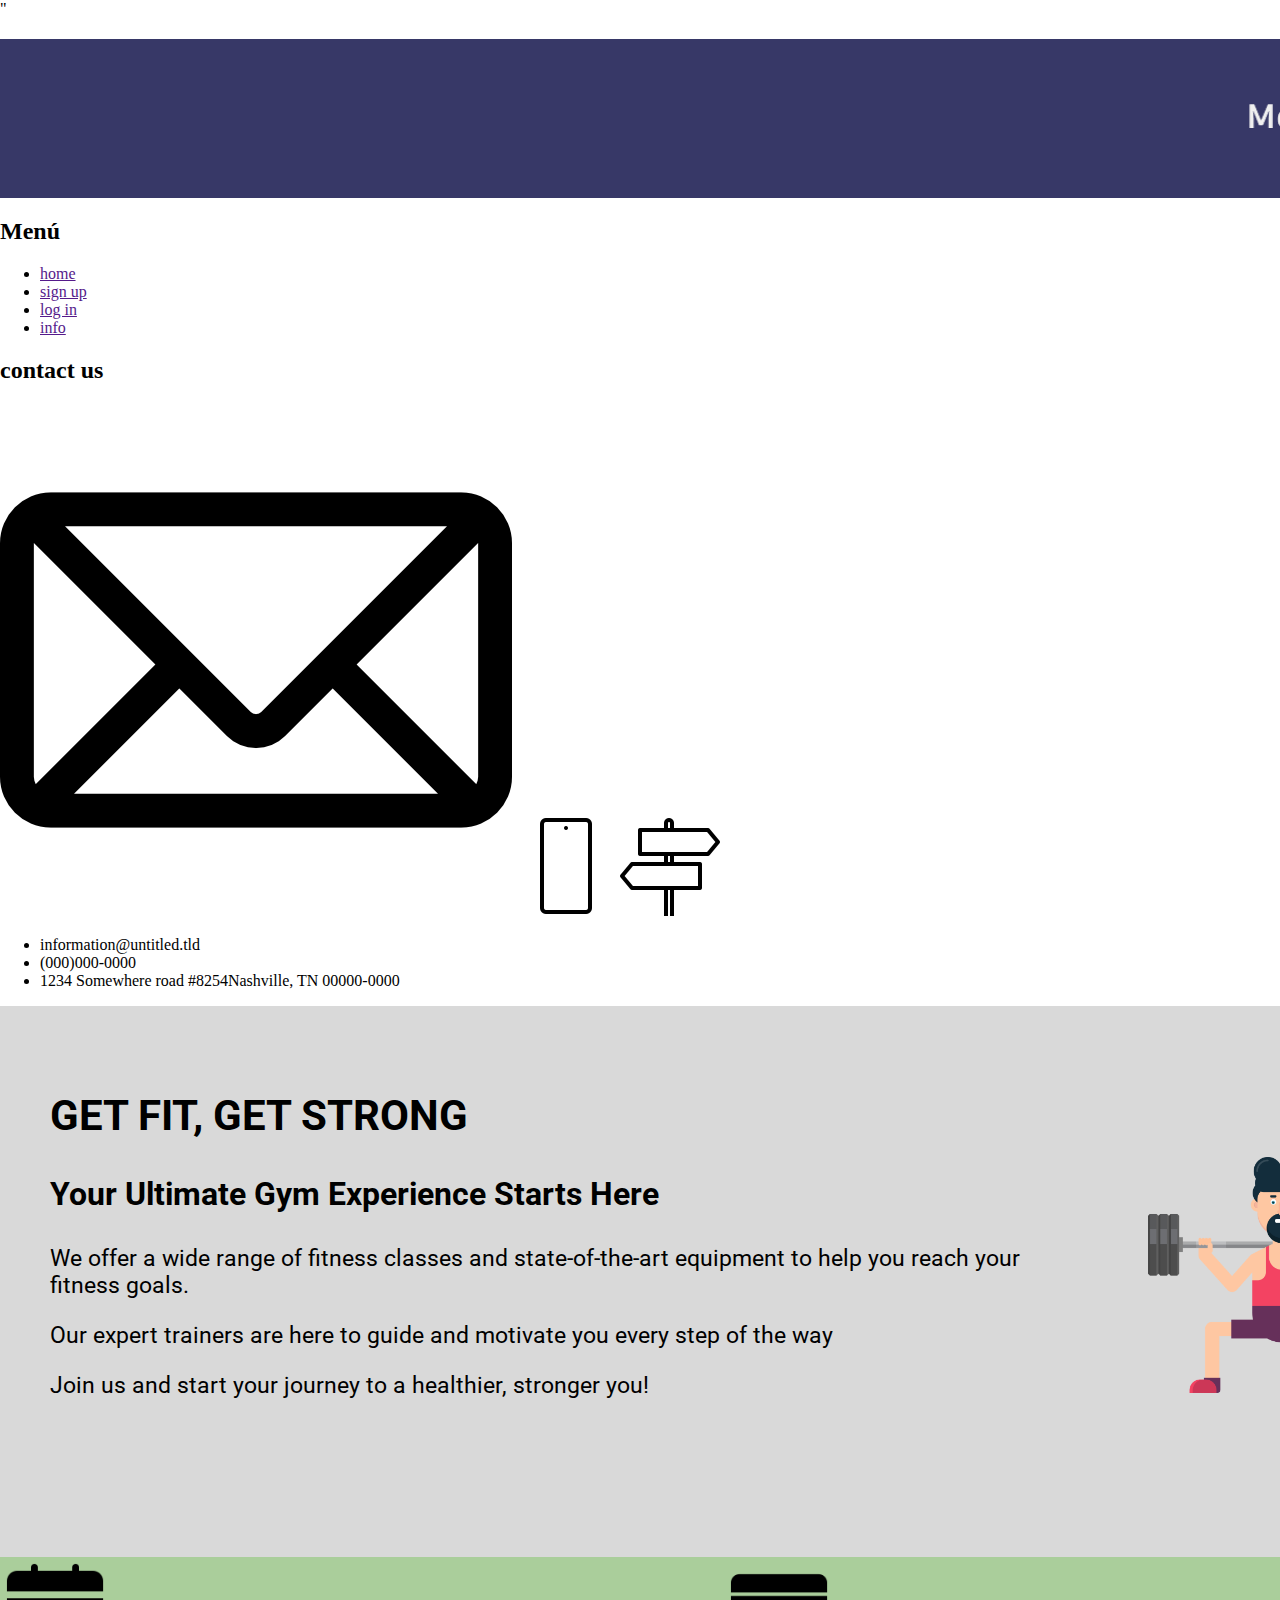
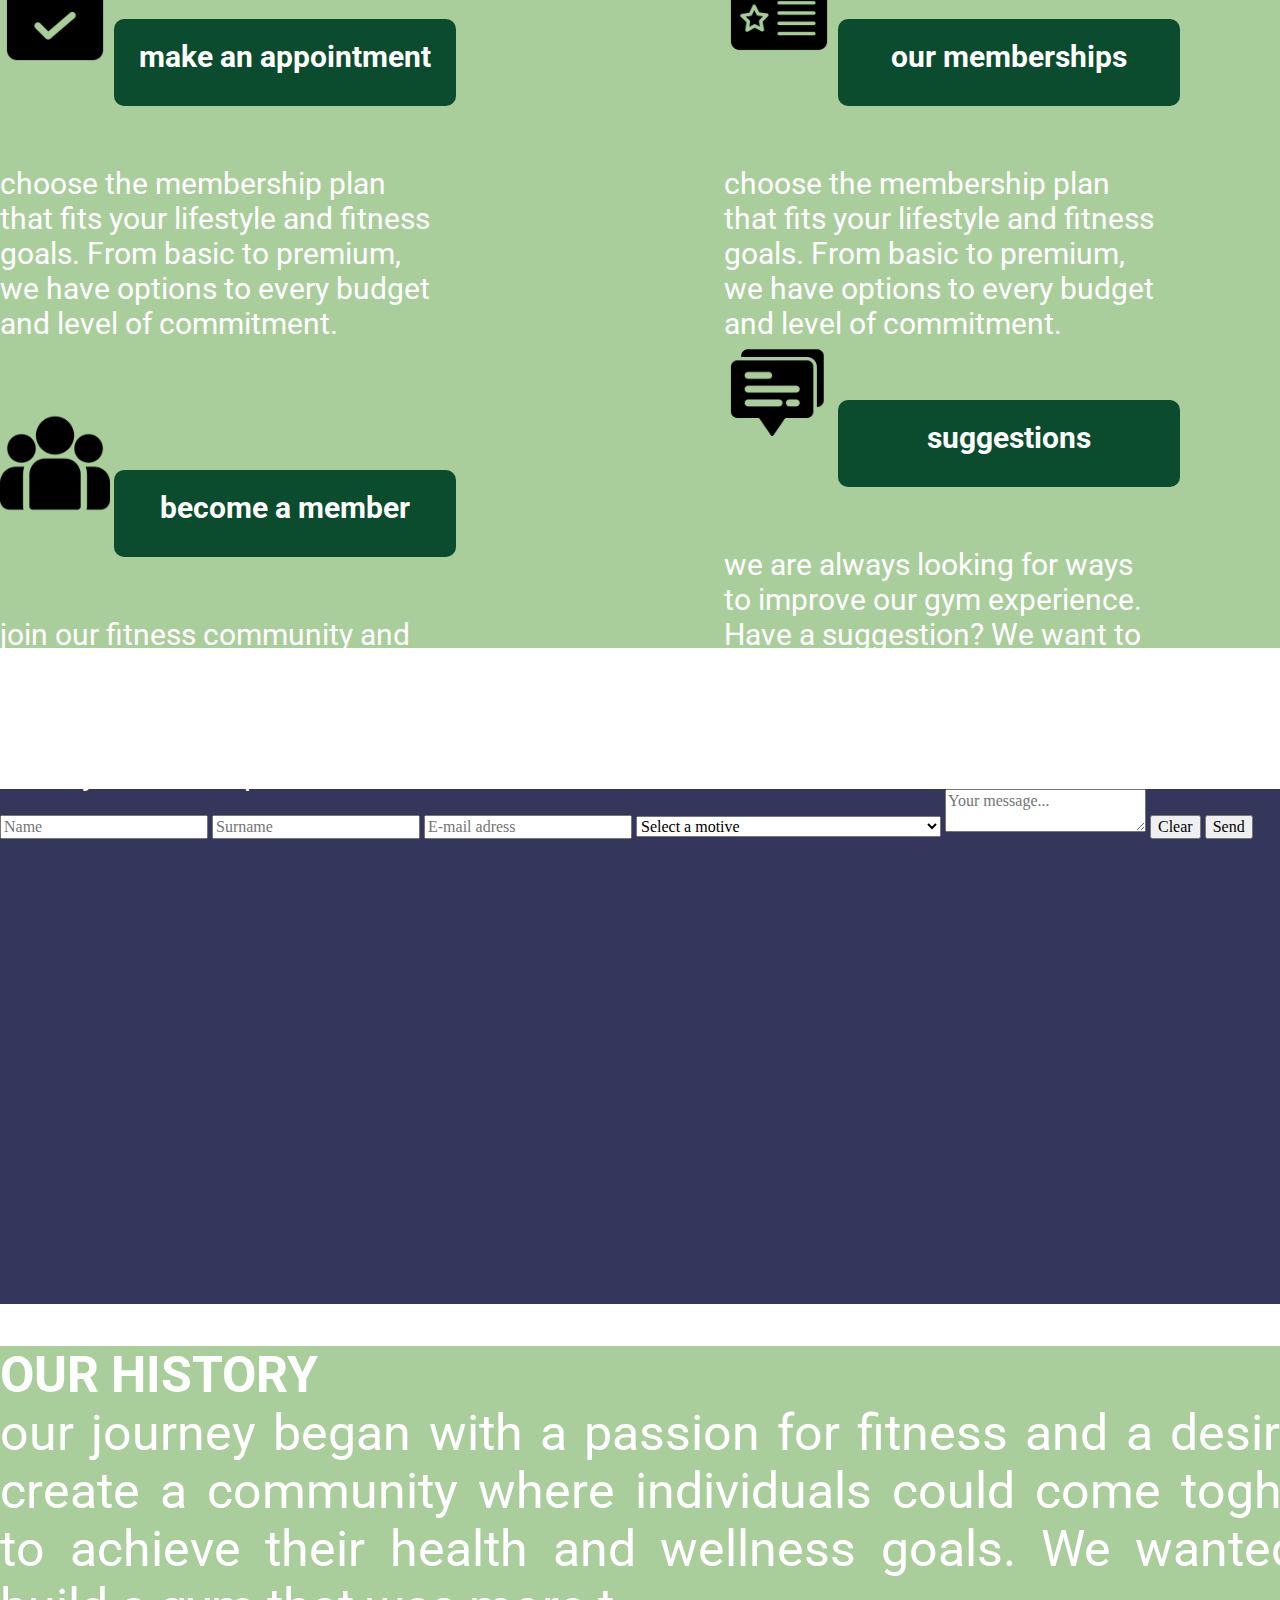
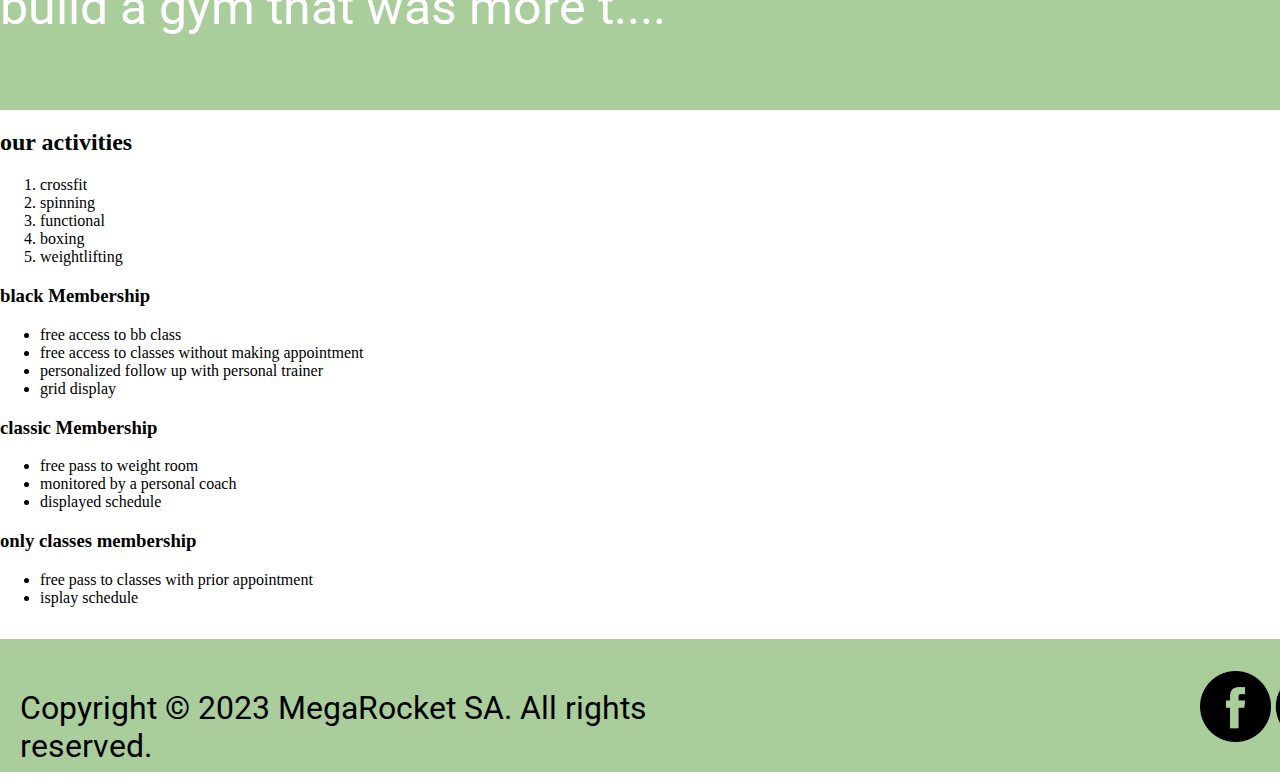
==== Week-03/index.html @ 34088097 "Basp-W03-2023: added styles for footer" ====
<!DOCTYPE html>
<html lang="en">
    <head>
        <meta charset="UTF-8">
        <meta http-equiv="X-UA-Compatible" content="IE=edge">
        <meta name="viewport" content="width=device-width, initial-scale=1.0">
        <link rel="preconnect" href="https://fonts.googleapis.com">
        <link rel="preconnect" href="https://fonts.gstatic.com" crossorigin>
        <link href="https://fonts.googleapis.com/css2?family=Roboto&display=swap" rel="stylesheet">
        <link rel="preconnect" href="https://fonts.googleapis.com">
        <link rel="preconnect" href="https://fonts.gstatic.com" crossorigin>
        <link href="https://fonts.googleapis.com/css2?family=Roboto:wght@700&display=swap" rel="stylesheet">
        <title>MegaRocket Gym</title>
        <link rel="stylesheet" type="text/css" href="./css/reset.css" />"
        <link rel="stylesheet" type="text/css" href="./css/styles.css" />
    </head>
    <body>
        <header>
            <h1><img src="../assets/images/logoMR.png" alt="MegaRocket"></h1>
        </header>
        <nav>
            <section id="menu">
                <h2>Menú</h2>
                <ul>
                    <li><a href="">home</a></li>
                    <li><a href="">sign up</a></li>
                    <li><a href="">log in</a></li>
                    <li><a href="">info</a></li>
                </ul>
                <h2>contact us</h2>
                <img src="../assets/images/email.png" alt="email">
                <img src="../assets/images/phone.png" alt="phone">
                <img src="../assets/images/address.png" alt="address">
                <ul>
                    <li>information@untitled.tld</li>
                    <li>(000)000-0000</li>
                    <li>1234 Somewhere road #8254Nashville, TN 00000-0000</li>
                </ul>
            </section>   
        </nav>
        <main>
            <section id="home" class="home-section">
                <div>
                <h2>get fit, get strong</h2>
                <h3>your ultimate gym experience starts here</h3>
                <p> 
                    We offer a wide range of fitness classes and state-of-the-art equipment to help you reach your 
                    fitness goals.
                </p>
                <p>
                    Our expert trainers are here to guide and motivate you every step of the way
                </p>
                <p>
                    Join us and start your journey to a healthier, stronger you!
                </p>
                </div>
                <img src="../assets/images/pesas.png" alt="manTrayning">
            </section>
            <section id="info" class="info-section">
                <div>
                    <img src="../assets/images/appointment.png" alt="Make an appointment">
                    <h3>make an appointment</h3>
                    <p>
                        choose the membership plan that fits your lifestyle and fitness goals. From basic to premium,
                        we have options to every budget and level of commitment.
                    </p>
                </div>
                <div>
                    <img src="../assets/images/membership.png" alt="Our memberships">
                    <h3>our memberships</h3>
                    <p>
                        choose the membership plan that fits your lifestyle and fitness goals. From basic to premium,
                        we have options to every budget and level of commitment.
                    </p>
                </div>
                <div>
                    <img src="../assets/images/become-a-mebmer.png" alt="Become a Member">
                    <h3>become a member</h3>
                    <p>
                        join our fitness community and take advantage of all the perks of being a member. We offer a
                        range of benefits to help you reach your fitness potential.
                    </p>
                </div>
                <div>
                    <img src="../assets/images/suggestions.png" alt="Suggestions">
                    <h3>suggestions</h3>
                    <p>
                        we are always looking for ways to improve our gym experience. Have a suggestion? We want to
                        hear from you! Share your feedback with us and help us make our gym the best it can be for
                        our members
                    </p>
                </div> 
            </section>
            <section id="form" class="form-section">
                <form action="nose.php" method="post">
                    <input type="text" placeholder="Name">
                    <input type="text" placeholder="Surname">
                    <input type="text" placeholder="E-mail adress">
                    <select name="selectAMotive">
                        <option value="" disabled selected>Select a motive</option>
                        <option value="memberAndCosts">I want to know about membership and costs</option>
                        <option value="suggestion/enguiry">I want to know sumbit a suggestion/enguiry</option>
                        <option value="complain">I want to sumbit a complain</option>
                        <!-- acá me ayude con Chatgtp, lo voy a charlar el lunes con los tutores -->
                    </select>
                    <textarea name="message" placeholder="Your message..."></textarea>
                    <button>Clear</button>
                    <button>Send</button>
                </form>
            </section>
            <section id="ourHistory" class="history-section">
                <h2>our history</h2>
                <p>
                    our journey began with a passion for fitness and a desire to create a community where
                    individuals could come togheter to achieve their health and wellness goals. We wanted to
                    build a gym that was more t....
                </p>
            </section>
            <section id="activitiesAndMembership">
                <h2>our activities</h2>
                <ol>
                    <li>crossfit</li>
                    <li>spinning</li>
                    <li>functional</li>
                    <li>boxing</li>
                    <li>weightlifting</li>
                </ol>
                <h3>black Membership</h3>
                <ul>
                    <li>free access to bb class</li>
                    <li>free access to classes without making appointment</li>
                    <li>personalized follow up with personal trainer</li>
                    <li>grid display</li>
                </ul>
                <h3>classic Membership</h3>
                <ul>
                    <li>free pass to weight room</li>
                    <li>monitored by a personal coach</li>
                    <li>displayed schedule</li>
                </ul>
                <h3>only classes membership</h3>
                <ul>
                    <li>free pass to classes with prior appointment</li>
                    <li>isplay schedule</li>
                </ul>
            </section>
        </main>
        <footer class="footer">
                <p>
                    Copyright © 2023 MegaRocket SA. All rights reserved.
                </p>
                <a href=""><img src="../assets/images/facebook.png" alt="facebook"></a>
                <a href=""><img src="../assets/images/instagram.png" alt="instagram"></a>
                <a href=""><img src="../assets/images/linkedin.png" alt="linkedin"></a>
        </footer>
    </body>
</html>
---- Week-03/css/styles.css ----
header {
    width: 1512px;
    height: 159px;
    background-color: #373867;
}
header img {
    float: right;
    overflow: hidden;
    width: 206px;
    height: 42px;
    padding-top: 55px;
    padding-right: 60px;
}
.home-section { 
    width: 1512px;
    height: 471px;
    padding: 40px;
    background-color: #D9D9D9;
}
.home-section h2 {
    font-family: 'Roboto', sans-serif;
    font-size: 42px;
    text-transform: uppercase;
}
.home-section h3 {
    font-family: 'Roboto', sans-serif;
    font-size: 32px;
    text-transform: capitalize;
}
.home-section p {
    font-family: 'Roboto', sans-serif;
    font-size: 23px;
}
.home-section img {
    display: inline-block;
    position: relative;
    left: 50px;
    width: 267px;
    height: 236px;
}
.home-section div {
    display: inline-block;
    width: 1034px;
    height: 378px;
    padding: 10px;
}
.info-section {
    display: inline-block;
    width: 1512px;
    height: 691px;
    background-color: #AACE9B;
}
.info-section img {
    display: inline-block;
    width: 109.93px;
    height: 110px;
}
.info-section p {
    display: inline-block;
    width: 442px;
    height: 175px;
    font-family: 'Roboto', sans-serif;
    font-size: 30px;
    color: #FFFFFF;
}
.info-section h3 {
    display: inline-block;
    width: 342px;
    height: 67px;
    padding-top: 20px;
    text-align: center;
    background-color: #0a4c2d;
    border-radius: 10px;
    font-family: 'Roboto', sans-serif;
    font-size: 30px;
    color: #FFFFFF;
}
.info-section div {
    display: inline-block;
    width: 720px;
    height: 285px;
}
.form-section {
    width: 1512px;
    height: 515px;
    background-color: #35365C;
}
.history-section {
    width: 1512px;
    height: 364px;
    background-color: #AACE9B;
}
.history-section h2 {
    font-family: 'Roboto', sans-serif;
    font-size: 50px;
    text-transform: uppercase;
    color: #FFFFFF;
}
.history-section p {
    position: relative;
    bottom: 50px;
    width: 1369px;
    height: 236px;
    font-family: 'Roboto', sans-serif;
    font-size: 50px;
    text-align: justify;
    color: #FFFFFF;
}
.footer {
    width: 1512px;
    height: 133px;
    background-color: #AACE9B;
}
.footer p {
    position: relative;
    top: 50px;
    left: 20px;
    width: 765px;
    height: 38px;
    font-family: 'Roboto', sans-serif;
    font-size: 32px;
}
.footer img {
    position: relative;
    left: 1200px;
    bottom: 38px;
    width: 71px;
    height: 71px;
}
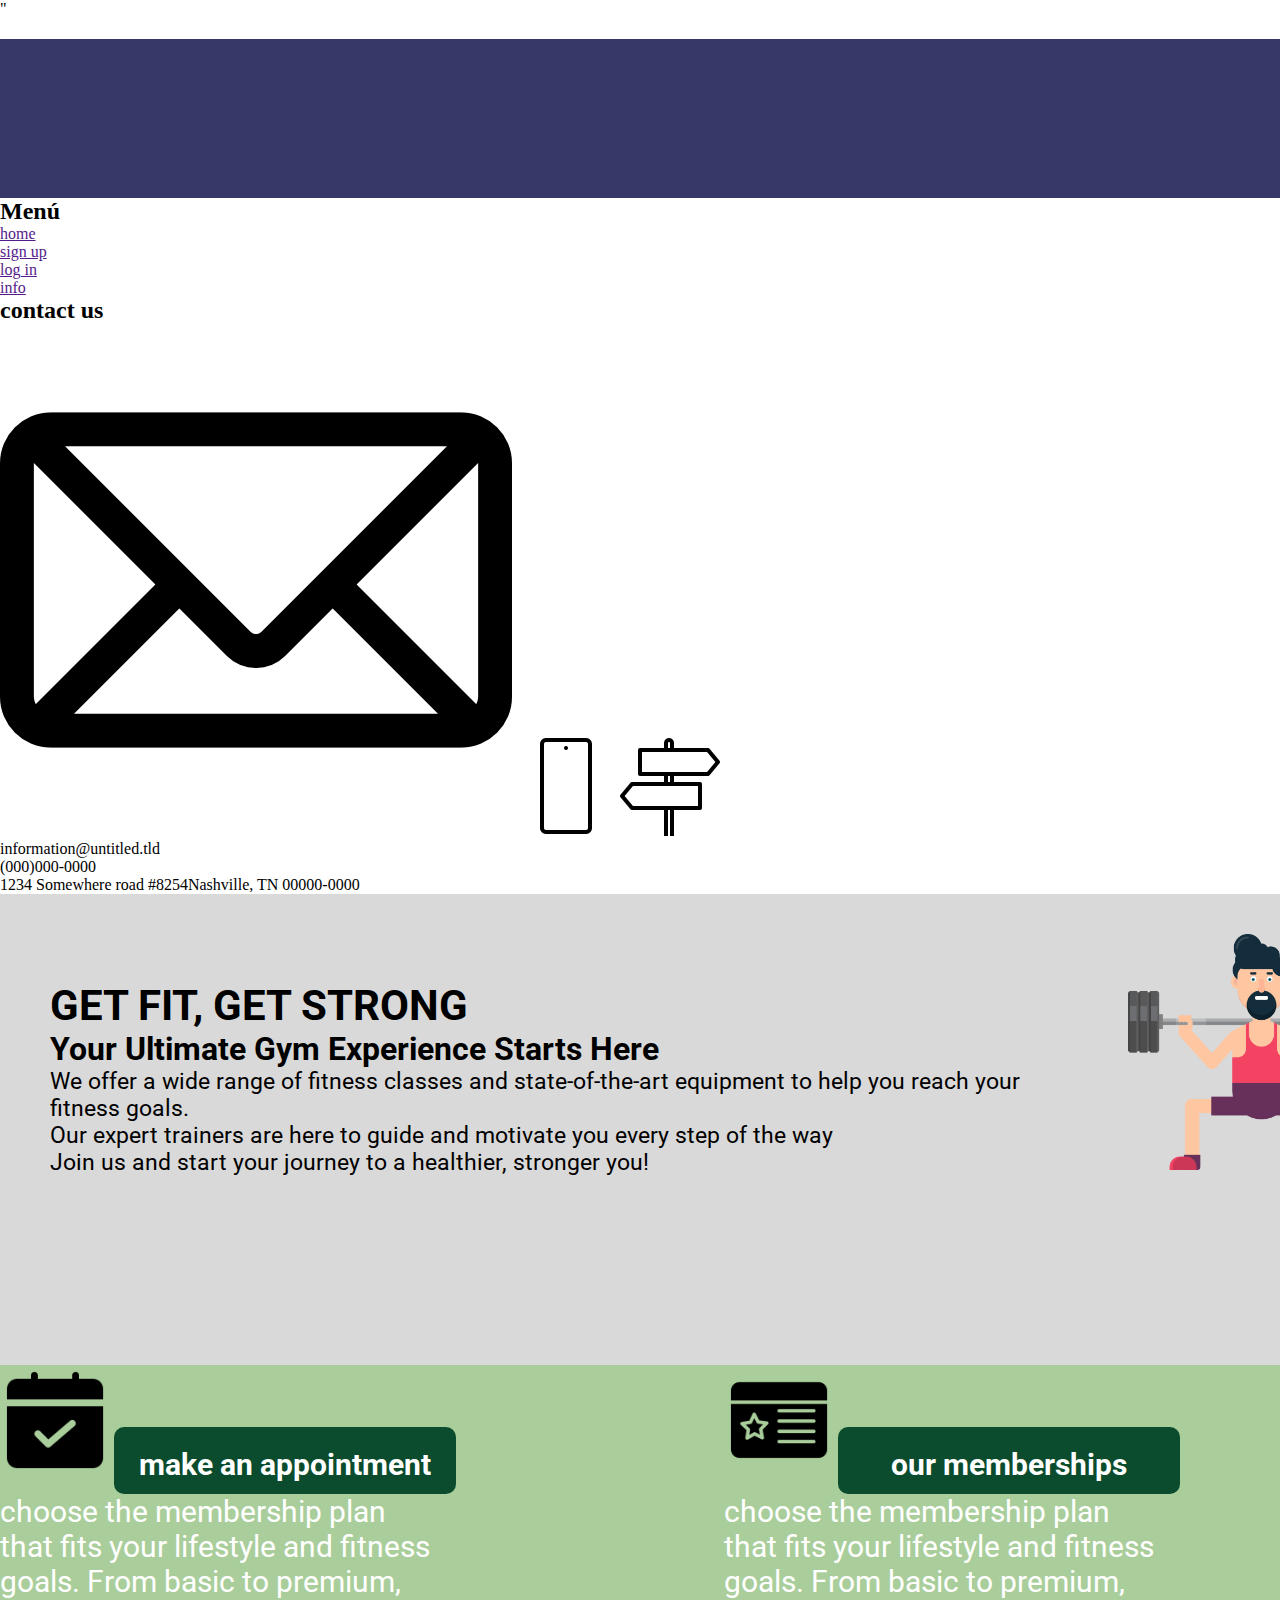
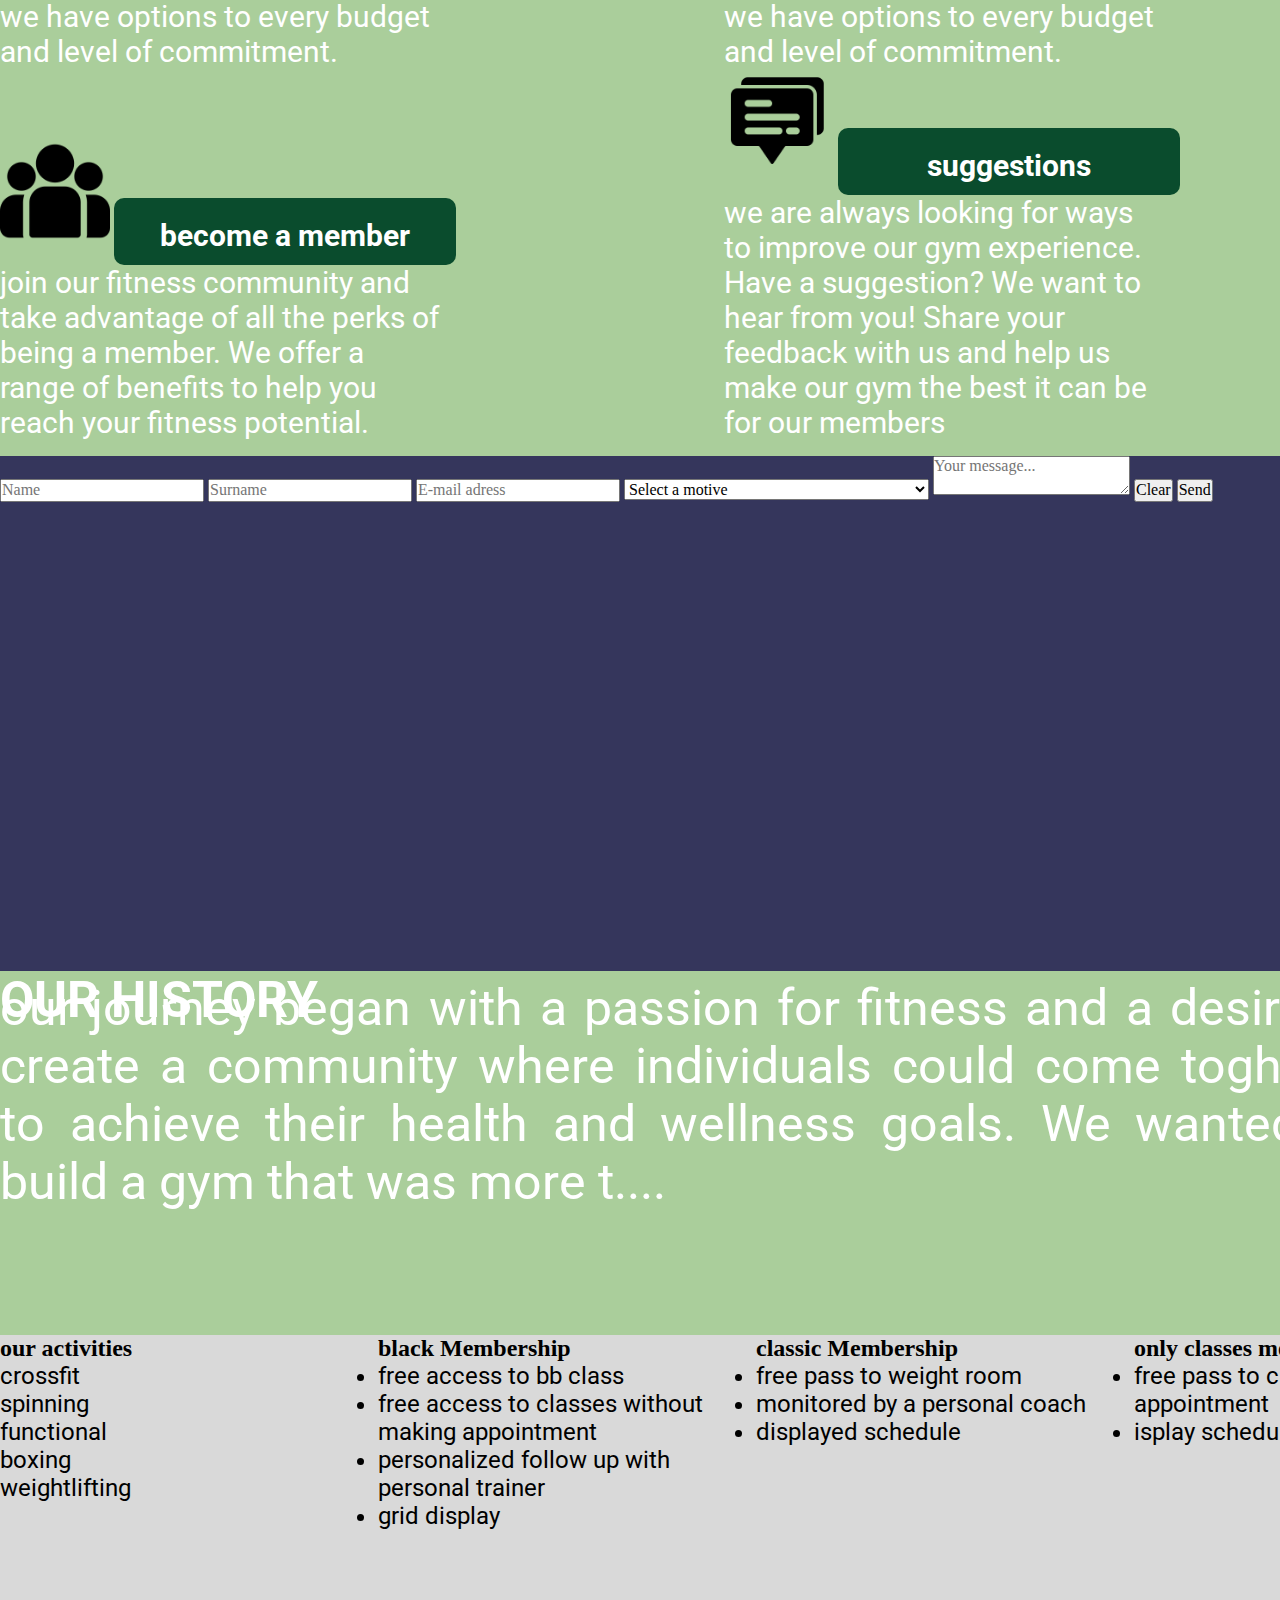
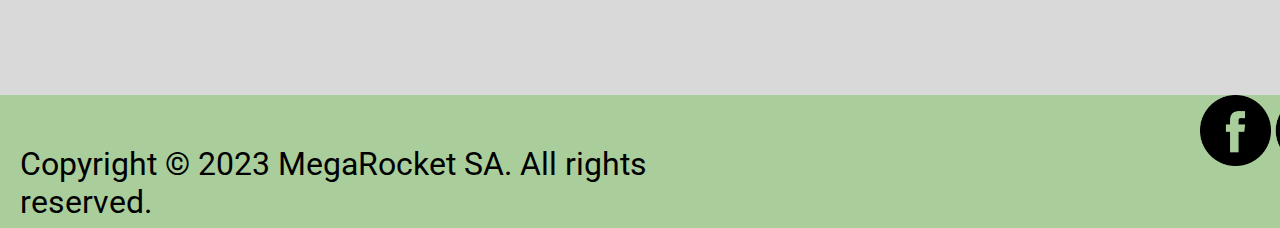
==== commit 2c56df20: "Basp-W03-2023: added some styles to some sections, NOT COMPLETE." ====
--- a/Week-03/index.html
+++ b/Week-03/index.html
@@ -116,33 +116,41 @@
                     build a gym that was more t....
                 </p>
             </section>
-            <section id="activitiesAndMembership">
-                <h2>our activities</h2>
-                <ol>
-                    <li>crossfit</li>
-                    <li>spinning</li>
-                    <li>functional</li>
-                    <li>boxing</li>
-                    <li>weightlifting</li>
-                </ol>
-                <h3>black Membership</h3>
-                <ul>
-                    <li>free access to bb class</li>
-                    <li>free access to classes without making appointment</li>
-                    <li>personalized follow up with personal trainer</li>
-                    <li>grid display</li>
-                </ul>
-                <h3>classic Membership</h3>
-                <ul>
-                    <li>free pass to weight room</li>
-                    <li>monitored by a personal coach</li>
-                    <li>displayed schedule</li>
-                </ul>
-                <h3>only classes membership</h3>
-                <ul>
-                    <li>free pass to classes with prior appointment</li>
-                    <li>isplay schedule</li>
-                </ul>
+            <section id="activitiesAndMembership" class="activities-section">
+                <div>
+                    <h2>our activities</h2>
+                    <ol>
+                        <li>crossfit</li>
+                        <li>spinning</li>
+                        <li>functional</li>
+                        <li>boxing</li>
+                        <li>weightlifting</li>
+                    </ol>
+                </div>
+                <div>    
+                    <h2>black Membership</h2>
+                    <ul>
+                        <li>free access to bb class</li>
+                        <li>free access to classes without making appointment</li>
+                        <li>personalized follow up with personal trainer</li>
+                        <li>grid display</li>
+                    </ul>
+                </div>
+                <div>    
+                    <h2>classic Membership</h2>
+                    <ul>
+                        <li>free pass to weight room</li>
+                        <li>monitored by a personal coach</li>
+                        <li>displayed schedule</li>
+                    </ul>
+                </div>
+                <div>
+                    <h2>only classes membership</h2>
+                    <ul>
+                        <li>free pass to classes with prior appointment</li>
+                        <li>isplay schedule</li>
+                    </ul>
+                </div>
             </section>
         </main>
         <footer class="footer">
--- a/Week-03/css/styles.css
+++ b/Week-03/css/styles.css
@@ -1,3 +1,8 @@
+*{
+    margin:0;
+    padding:0;
+    box-sizing: border-box;
+  }
 header {
     width: 1512px;
     height: 159px;
@@ -106,6 +111,25 @@
     text-align: justify;
     color: #FFFFFF;
 }
+.activities-section {
+    width: 1512px;
+    height: 360px;
+    background-color: #D9D9D9
+}
+.activities-section ol {
+    display: inline-block;
+    font-family: 'Roboto', sans-serif;
+    font-size: 24px;
+}
+.activities-section ul {
+    display: inline-block;
+    font-family: 'Roboto', sans-serif;
+    font-size: 24px;
+}
+.activities-section div {
+    float: left;
+    width: 378px;
+}
 .footer {
     width: 1512px;
     height: 133px;
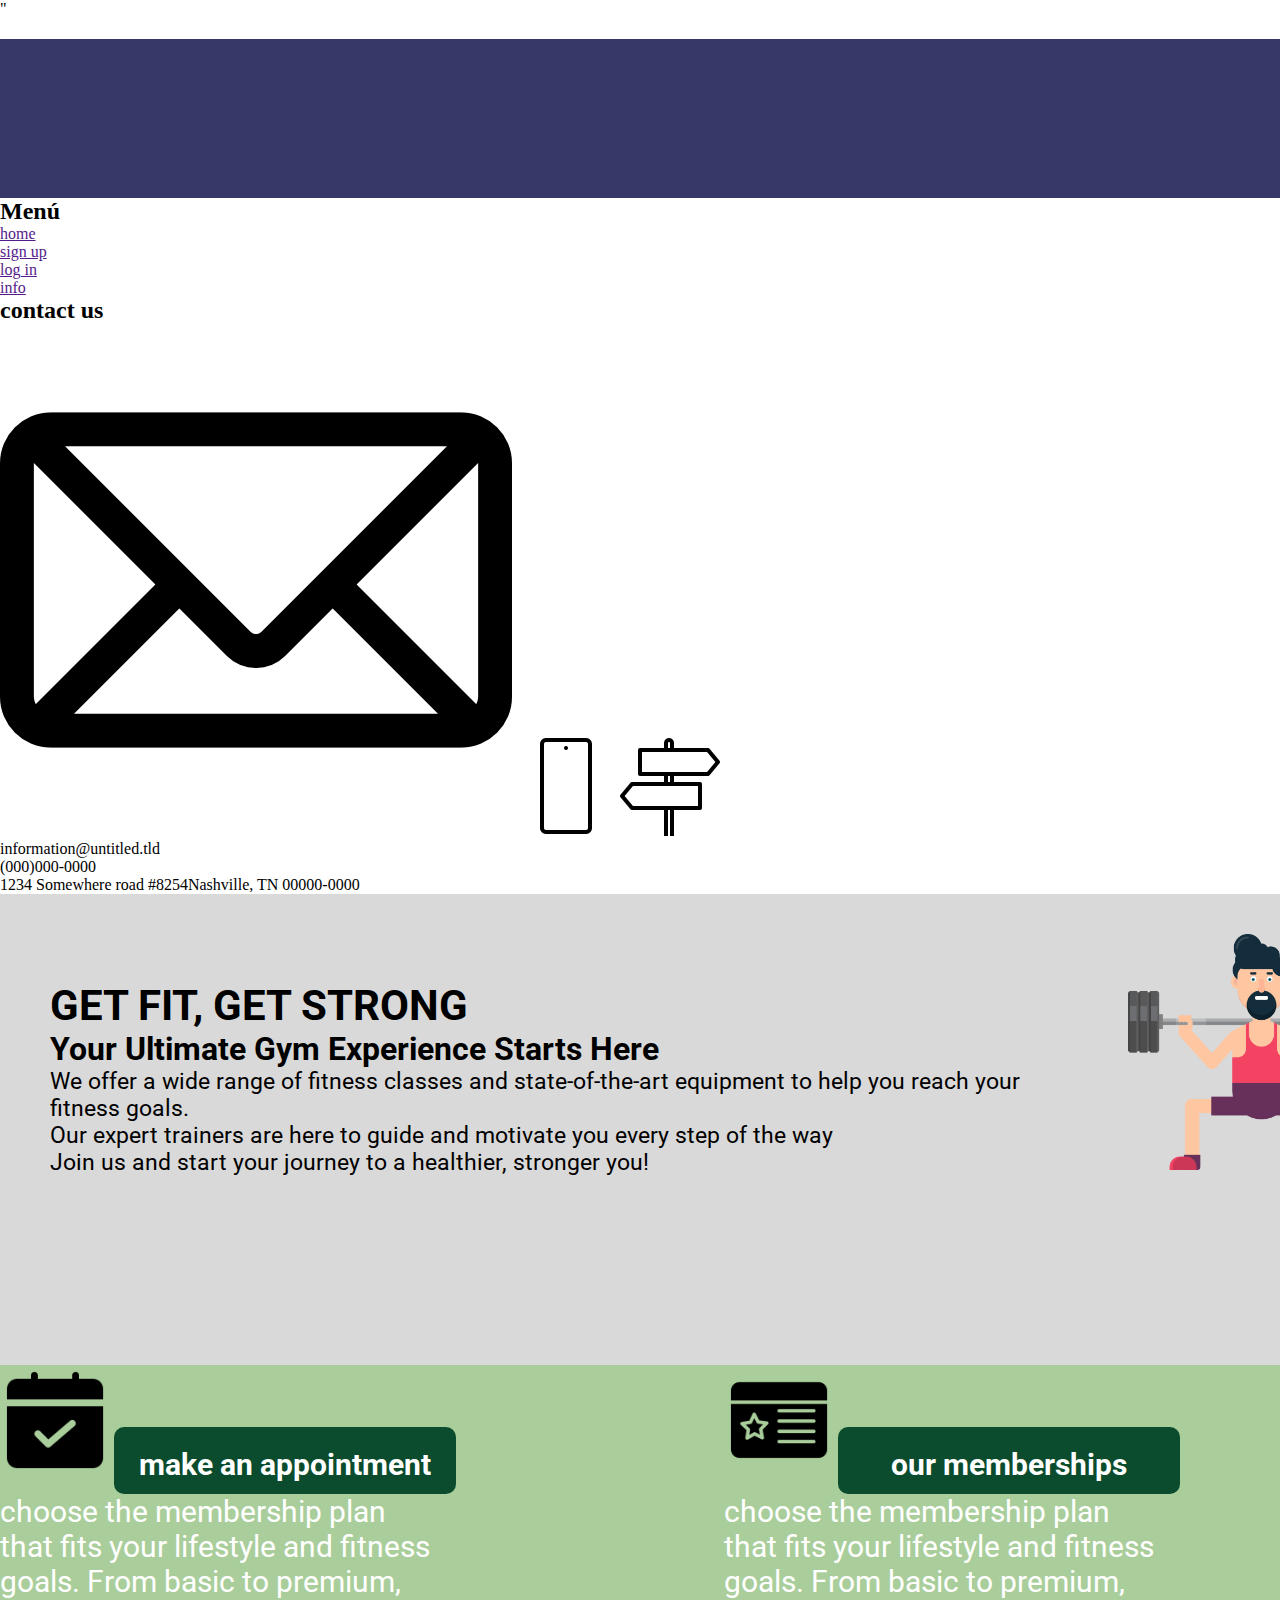
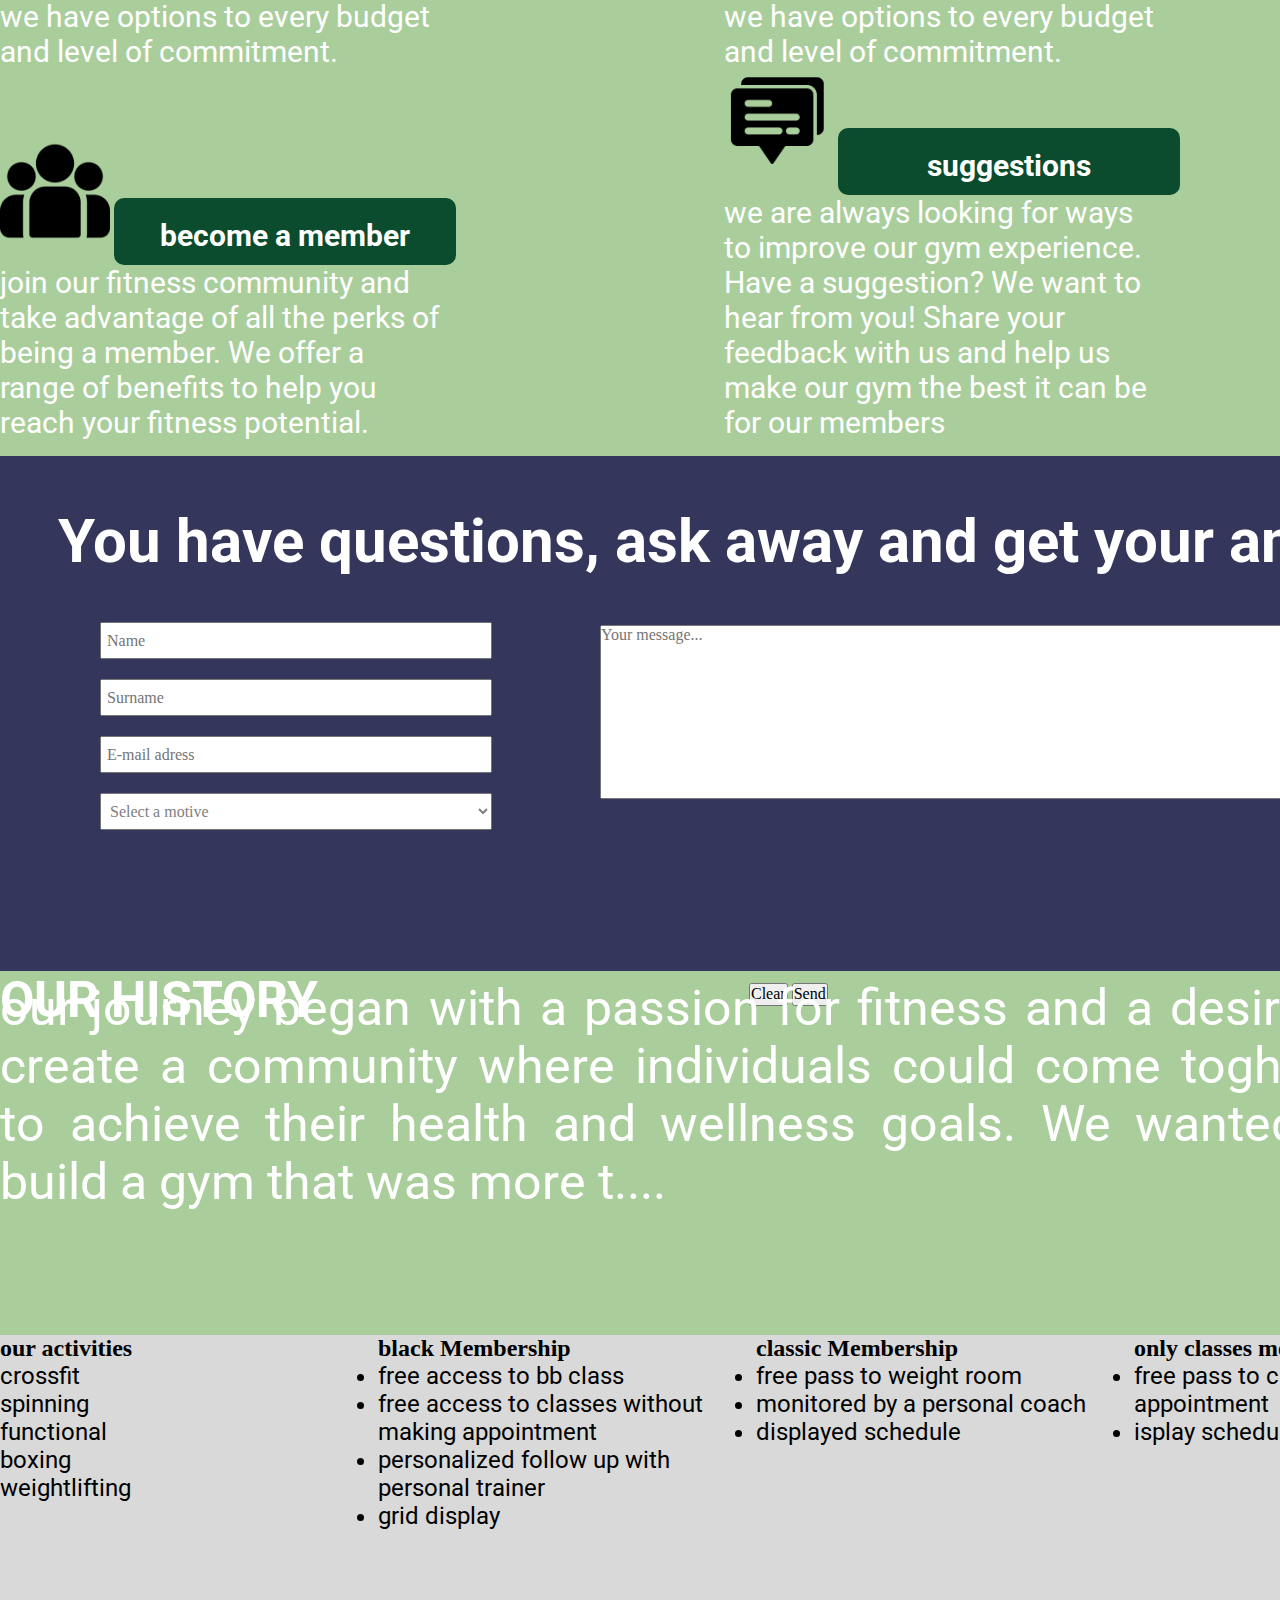
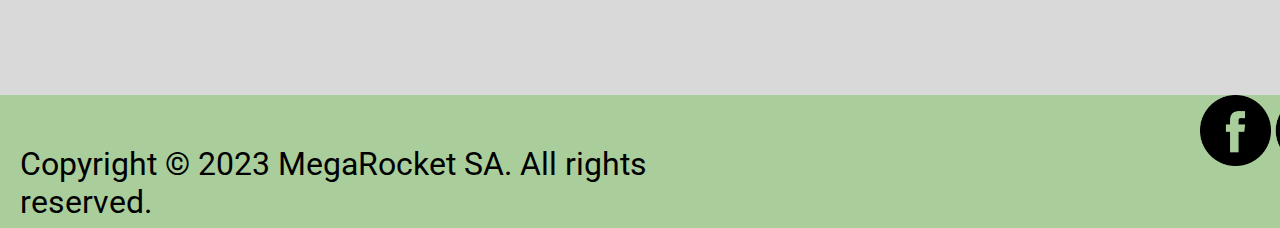
==== commit ffd9c236: "Basp-W03-2023: added styles to form-section, NOT READY" ====
--- a/Week-03/index.html
+++ b/Week-03/index.html
@@ -92,6 +92,7 @@
                 </div> 
             </section>
             <section id="form" class="form-section">
+                <h2>You have questions, ask away and get your answers</h2>
                 <form action="nose.php" method="post">
                     <input type="text" placeholder="Name">
                     <input type="text" placeholder="Surname">
--- a/Week-03/css/styles.css
+++ b/Week-03/css/styles.css
@@ -90,6 +90,31 @@
     height: 515px;
     background-color: #35365C;
 }
+.form-section h2 {
+    padding-top: 50px;
+    text-align: center;
+    font-family: 'Roboto', sans-serif;
+    font-size: 60px;
+    color: #FFFFFF;
+}
+.form-section input[type="text"], select {
+    display: block;
+    position: relative;
+    top: 25px;
+    left: 80px;
+    padding: 5px;
+    margin: 20px;
+    width: 392px;
+    height: 37px;
+    color: grey;
+}
+.form-section textarea {
+    position: relative;
+    left: 600px;
+    bottom: 200px;
+    width: 745px;
+    height: 174px;
+}
 .history-section {
     width: 1512px;
     height: 364px;
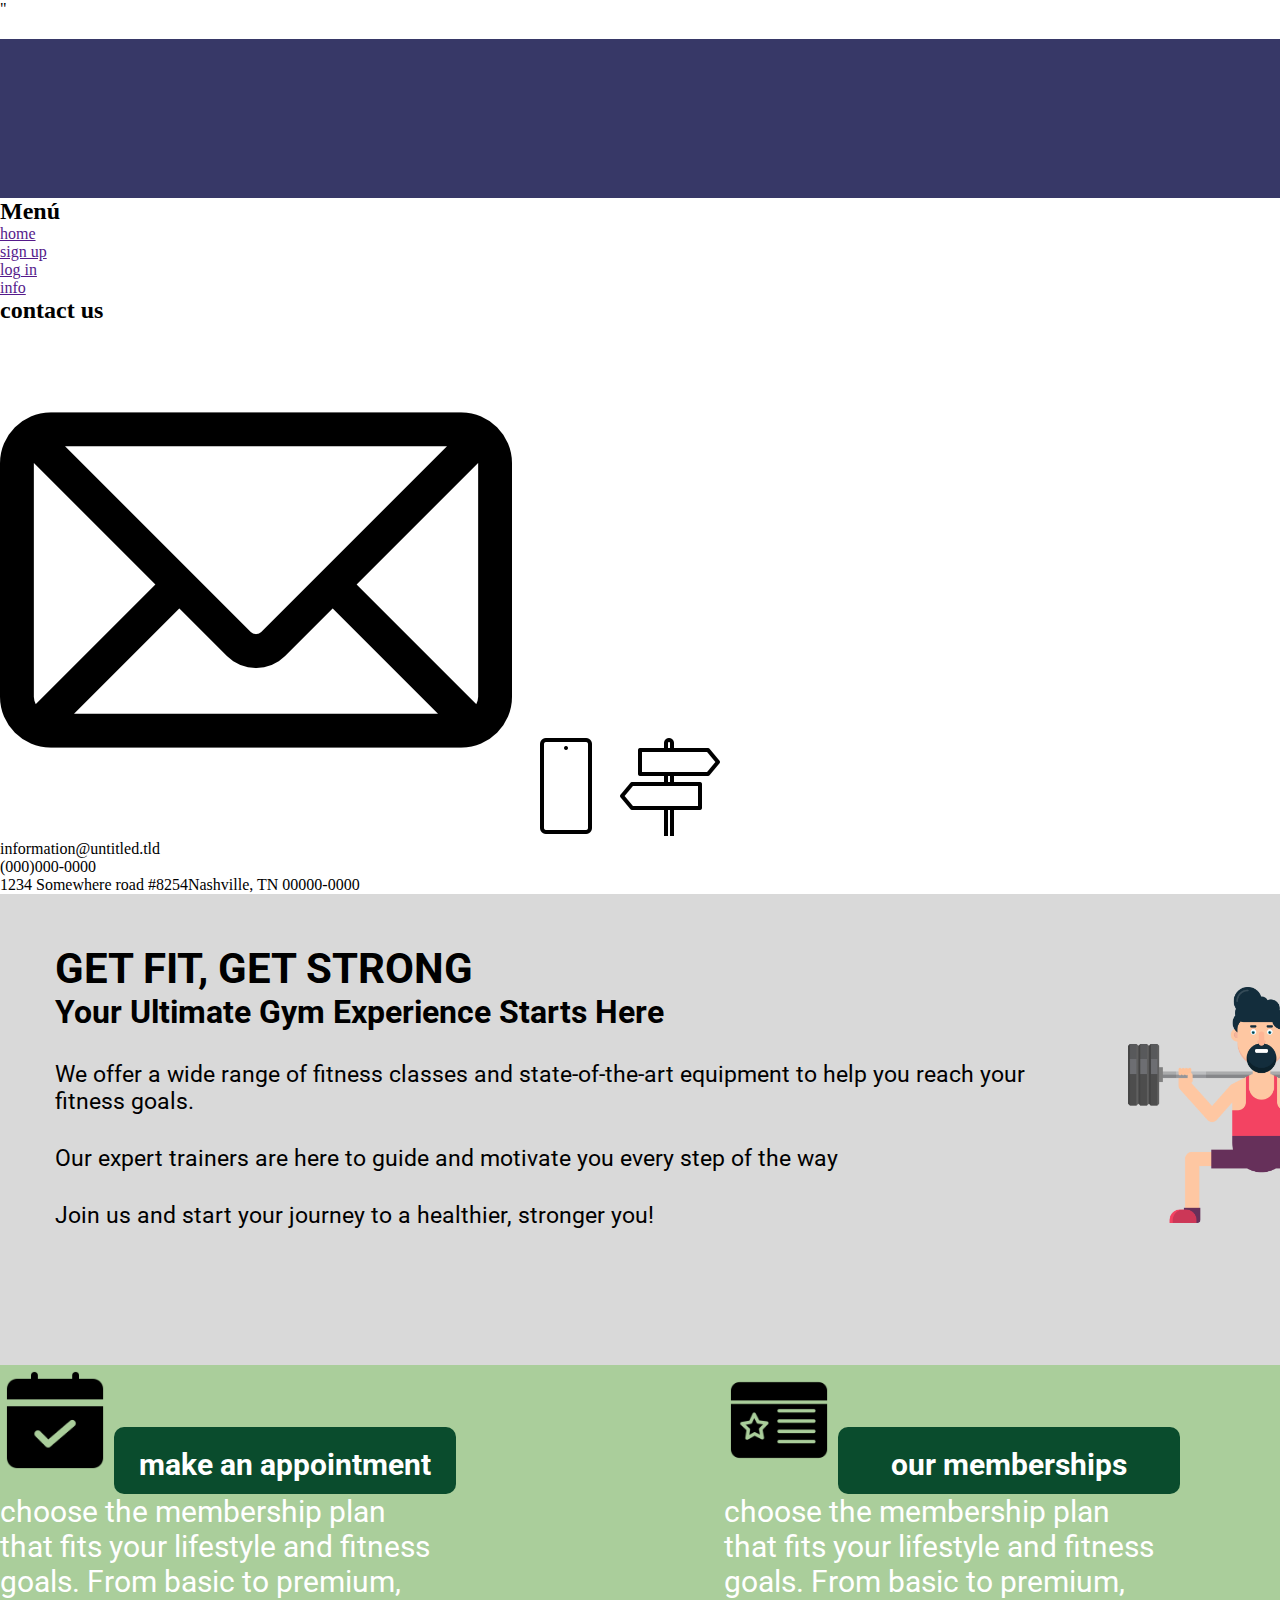
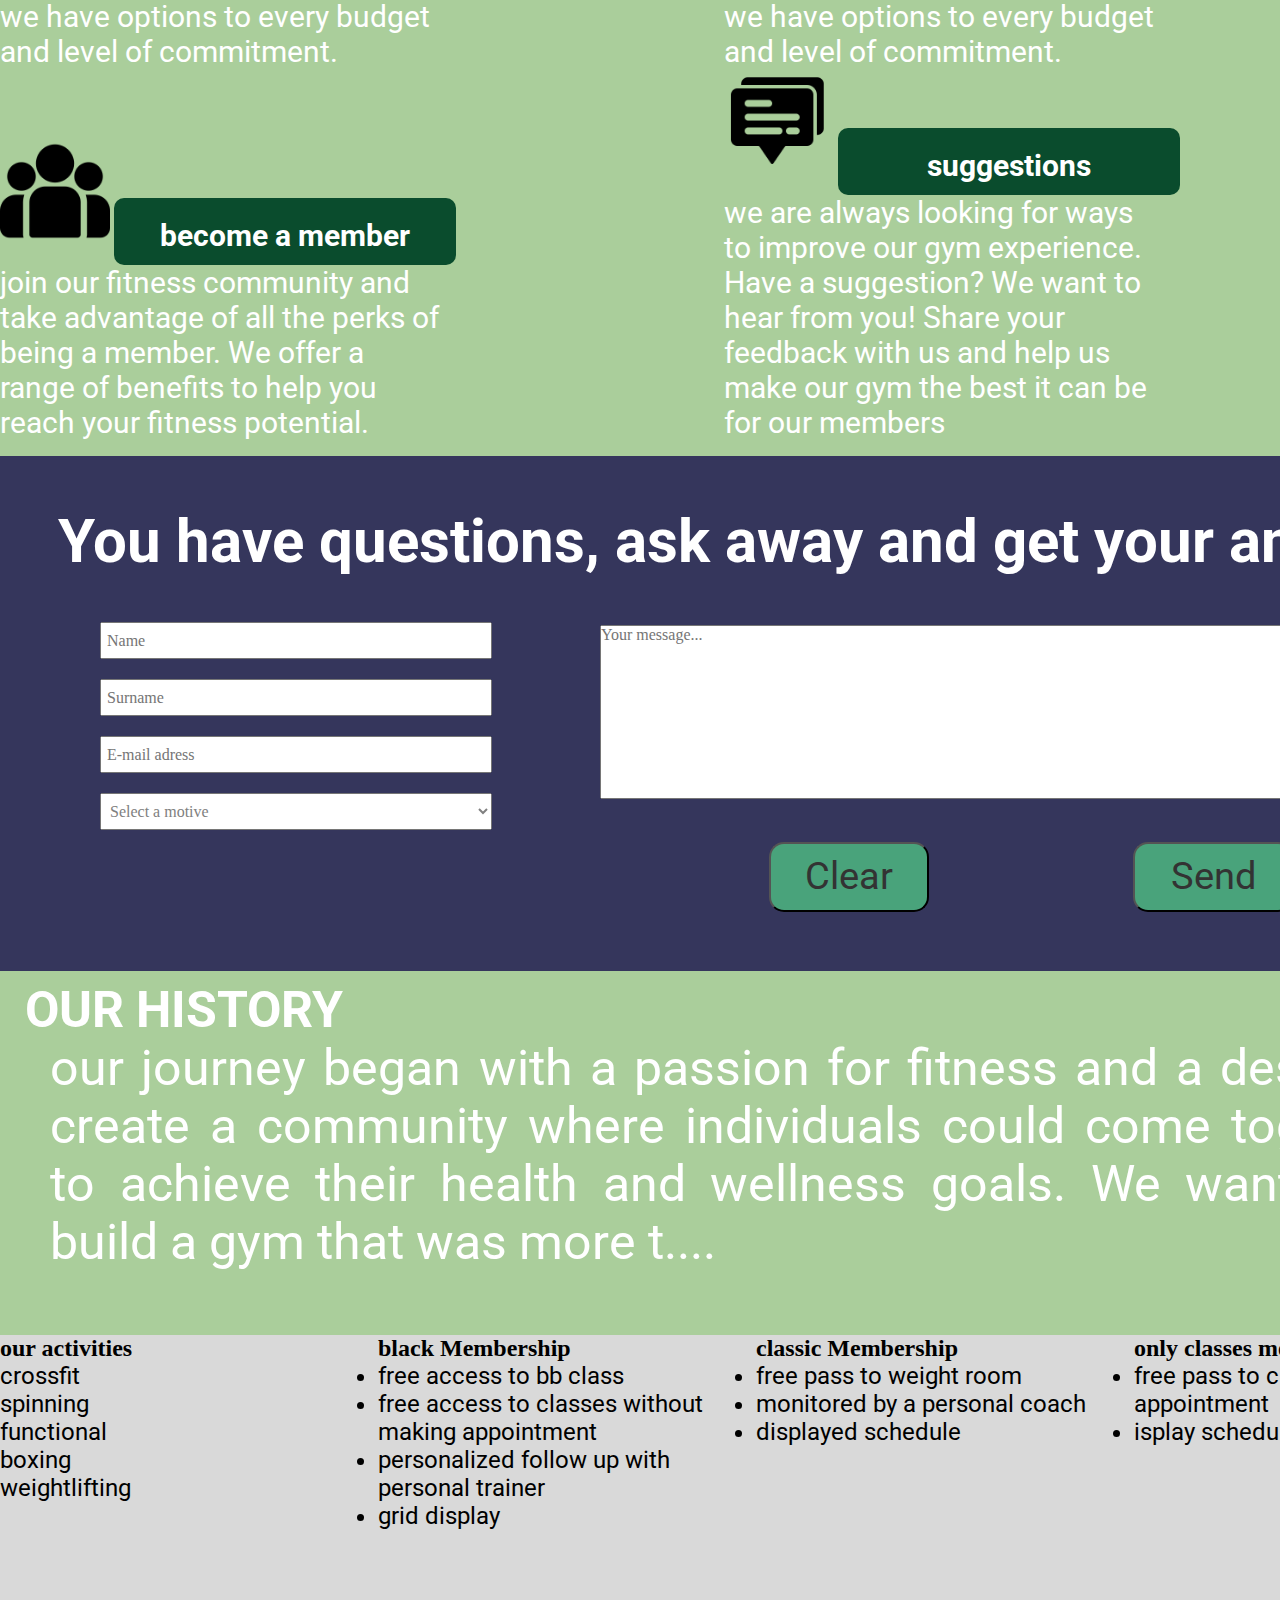
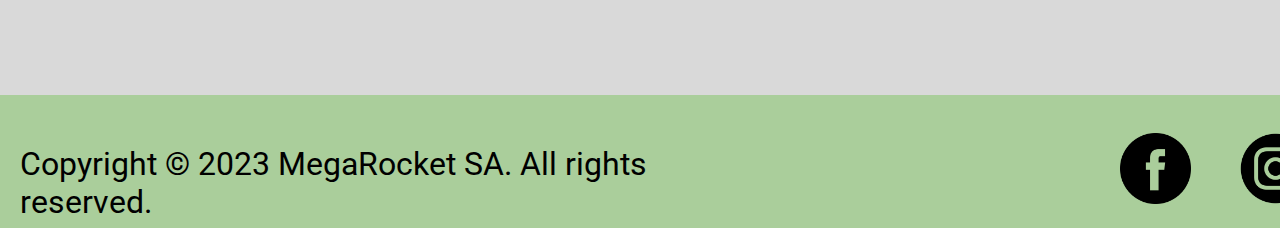
==== commit 3e48cd65: "Basp-W03-2023: finished styles for footer, history and home section" ====
--- a/Week-03/index.html
+++ b/Week-03/index.html
@@ -105,8 +105,8 @@
                         <!-- acá me ayude con Chatgtp, lo voy a charlar el lunes con los tutores -->
                     </select>
                     <textarea name="message" placeholder="Your message..."></textarea>
-                    <button>Clear</button>
-                    <button>Send</button>
+                    <button class="form-buttom">Clear</button>
+                    <button class="form-buttom">Send</button>
                 </form>
             </section>
             <section id="ourHistory" class="history-section">
--- a/Week-03/css/styles.css
+++ b/Week-03/css/styles.css
@@ -23,16 +23,26 @@
     background-color: #D9D9D9;
 }
 .home-section h2 {
+    position: relative;
+    bottom: 0px;
+    left: 5px;
     font-family: 'Roboto', sans-serif;
     font-size: 42px;
     text-transform: uppercase;
 }
 .home-section h3 {
+    position: relative;
+    bottom: 0px;
+    left: 5px;
     font-family: 'Roboto', sans-serif;
     font-size: 32px;
     text-transform: capitalize;
 }
 .home-section p {
+    position: relative;
+    bottom: 0px;
+    left: 5px;
+    margin-top: 30px;
     font-family: 'Roboto', sans-serif;
     font-size: 23px;
 }
@@ -115,12 +125,30 @@
     width: 745px;
     height: 174px;
 }
+.form-buttom {
+    display: inline-block;
+    position: relative;
+    bottom: 110px;
+    left: 20px;
+    margin-right: 200px;
+    width: 160px;
+    height: 70px;
+    text-align: center;
+    border-radius: 15px;
+    background-color: #49A37B;
+    font-family: 'Roboto', sans-serif;
+    font-size: 38px;
+    color: #333;
+}
 .history-section {
     width: 1512px;
     height: 364px;
     background-color: #AACE9B;
 }
 .history-section h2 {
+    position: relative;
+    top: 10px;
+    left: 25px;
     font-family: 'Roboto', sans-serif;
     font-size: 50px;
     text-transform: uppercase;
@@ -128,7 +156,8 @@
 }
 .history-section p {
     position: relative;
-    bottom: 50px;
+    top: 10px;
+    left: 50px;
     width: 1369px;
     height: 236px;
     font-family: 'Roboto', sans-serif;
@@ -171,8 +200,9 @@
 }
 .footer img {
     position: relative;
-    left: 1200px;
-    bottom: 38px;
+    left: 1120px;
+    bottom: 0px;
+    margin-right: 45px;
     width: 71px;
     height: 71px;
 }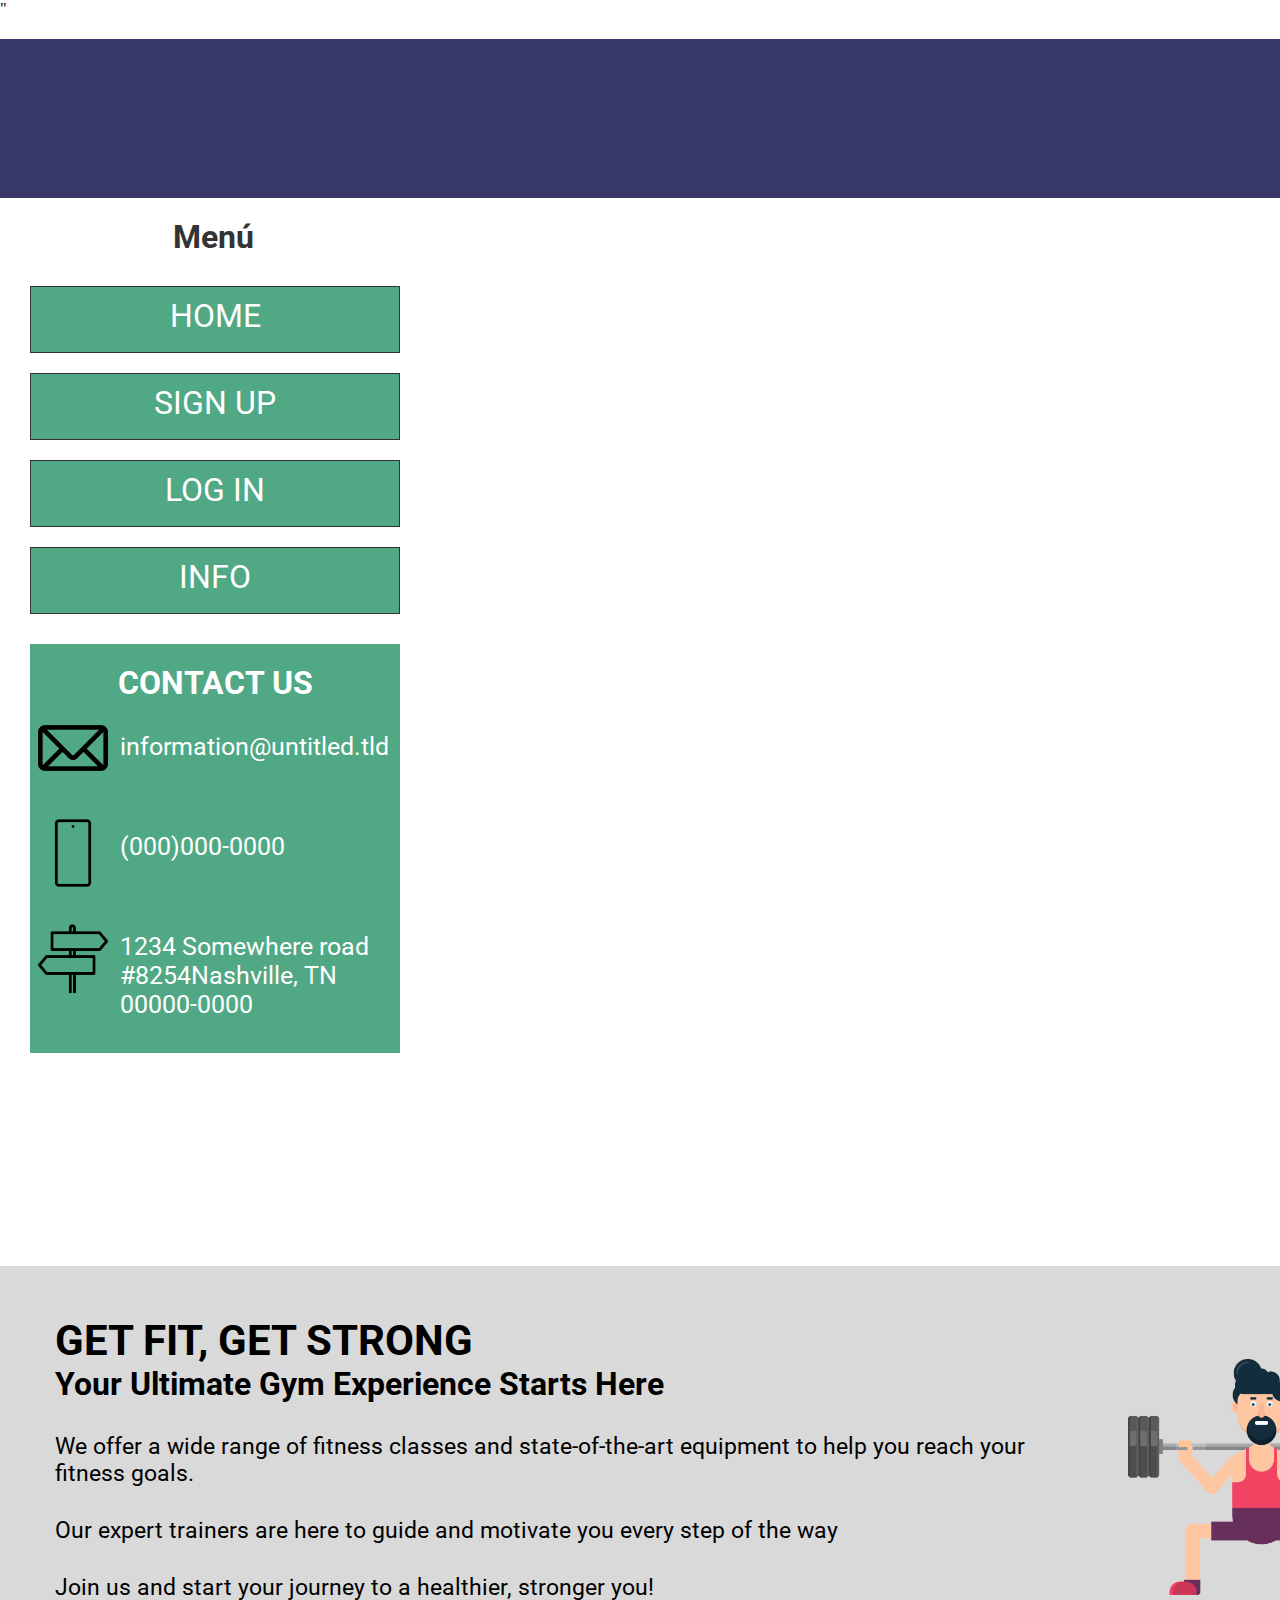
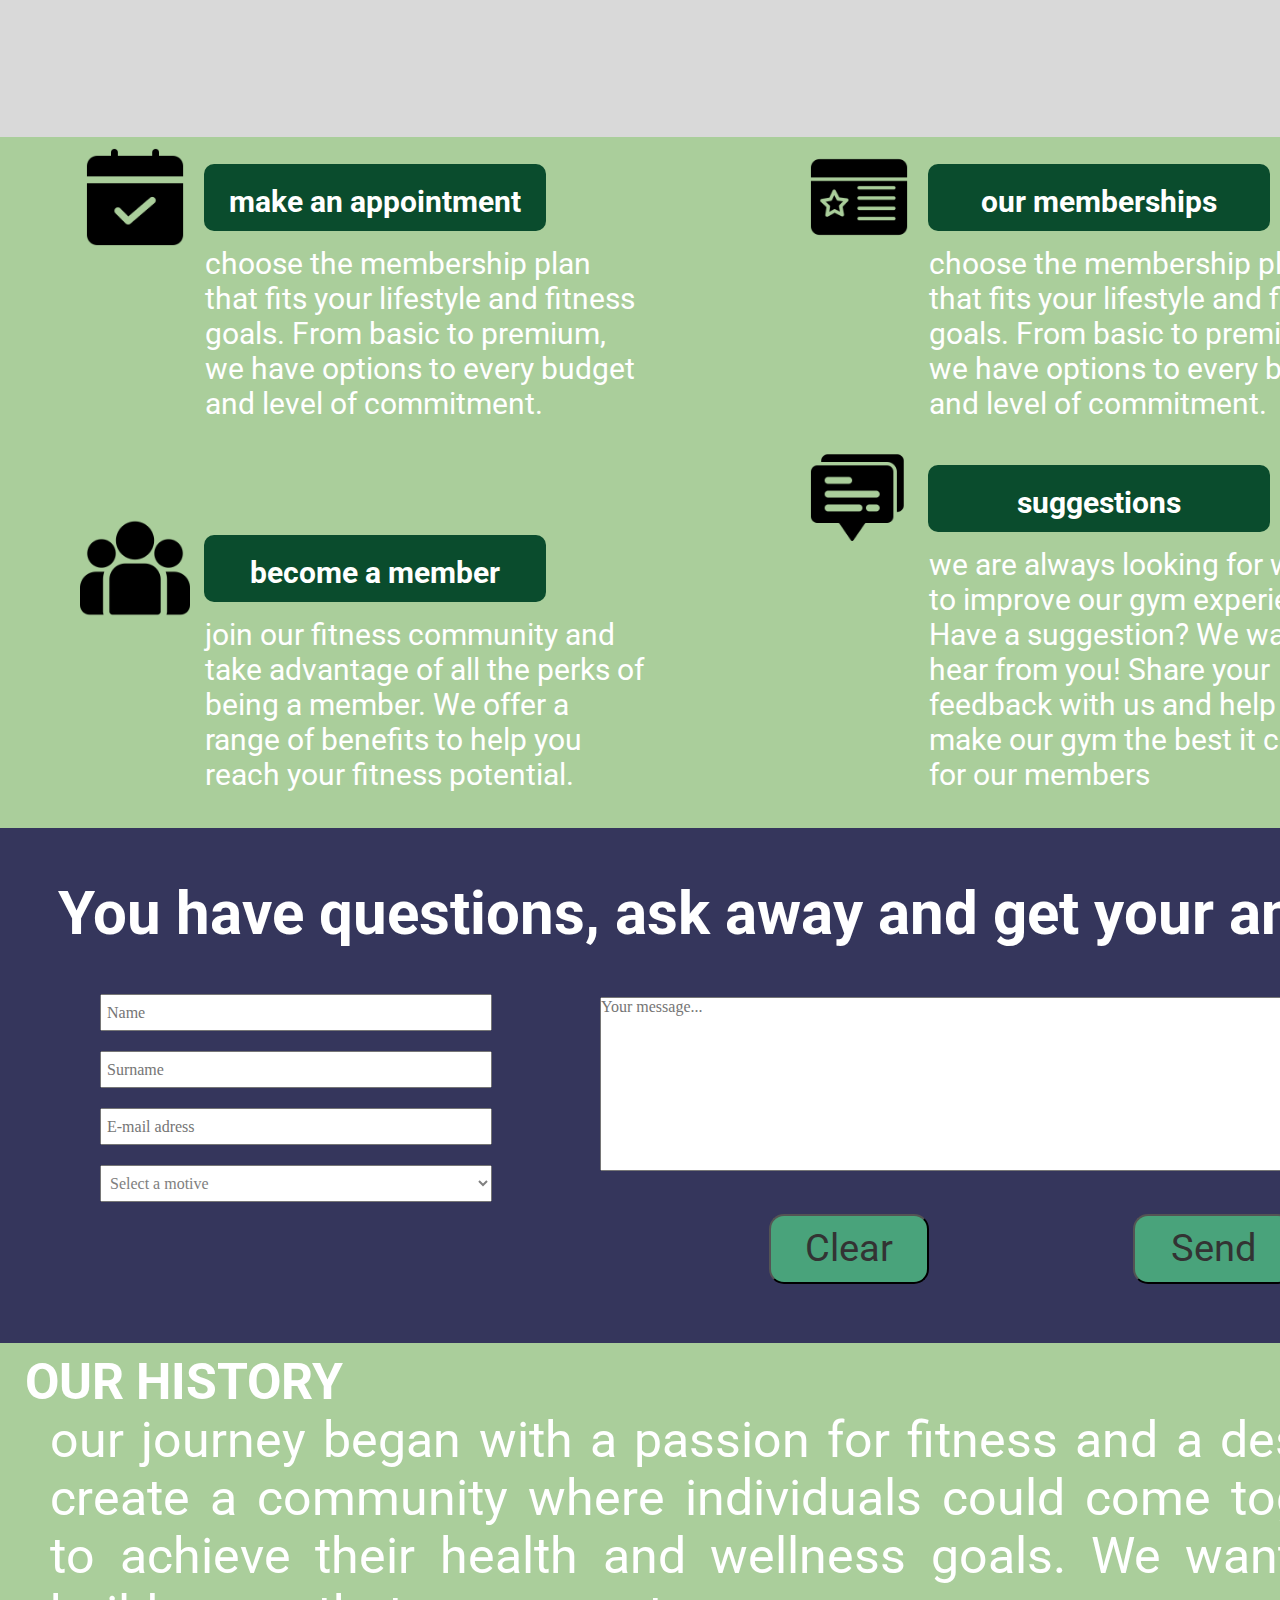
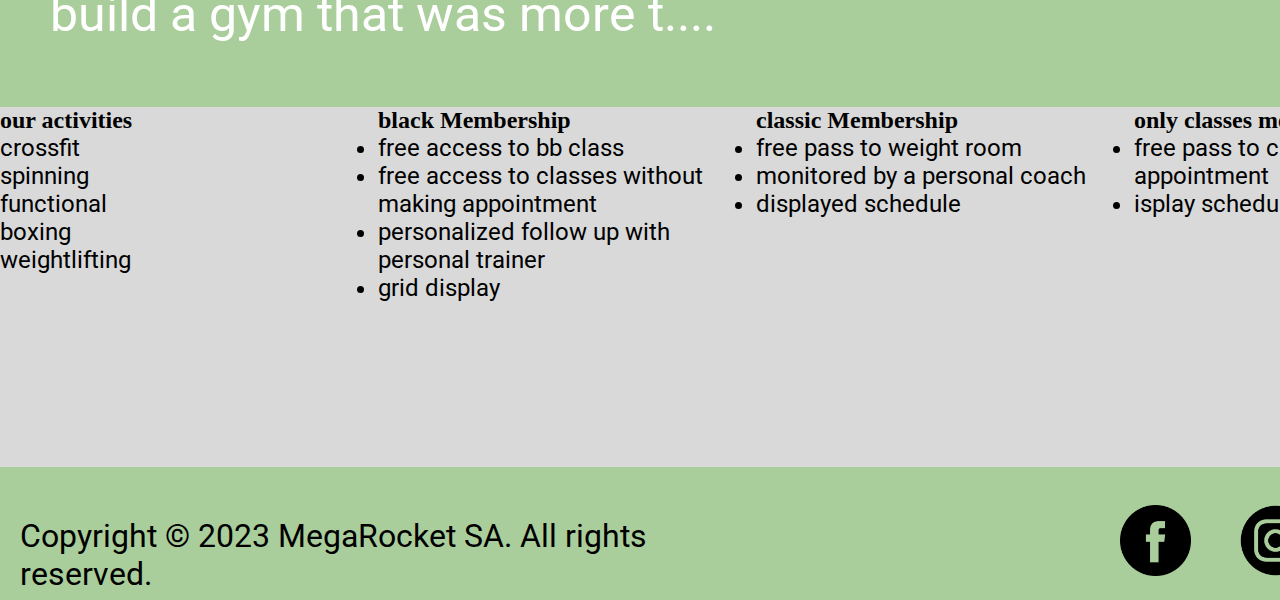
==== commit 29a058e0: "Basp-W03-2023: added nav bar´s styles and finished some genera details" ====
--- a/Week-03/index.html
+++ b/Week-03/index.html
@@ -19,23 +19,25 @@
             <h1><img src="../assets/images/logoMR.png" alt="MegaRocket"></h1>
         </header>
         <nav>
-            <section id="menu">
+            <section id="menu" class="menu-section">
                 <h2>Menú</h2>
-                <ul>
+                <ul class="first-list">
                     <li><a href="">home</a></li>
                     <li><a href="">sign up</a></li>
                     <li><a href="">log in</a></li>
                     <li><a href="">info</a></li>
                 </ul>
-                <h2>contact us</h2>
-                <img src="../assets/images/email.png" alt="email">
-                <img src="../assets/images/phone.png" alt="phone">
-                <img src="../assets/images/address.png" alt="address">
-                <ul>
-                    <li>information@untitled.tld</li>
-                    <li>(000)000-0000</li>
-                    <li>1234 Somewhere road #8254Nashville, TN 00000-0000</li>
-                </ul>
+                <div class="contact-section">
+                    <h3>contact us</h3>
+                    <img src="../assets/images/email.png" alt="email">
+                    <img src="../assets/images/phone.png" alt="phone">
+                    <img src="../assets/images/address.png" alt="address">
+                    <ul class="second-list">
+                        <li>information@untitled.tld</li>
+                        <li>(000)000-0000</li>
+                        <li>1234 Somewhere road #8254Nashville, TN 00000-0000</li>
+                    </ul>
+                </div>
             </section>   
         </nav>
         <main>
--- a/Week-03/css/styles.css
+++ b/Week-03/css/styles.css
@@ -16,6 +16,79 @@
     padding-top: 55px;
     padding-right: 60px;
 }
+.menu-section {
+    width: 427px;
+    height: 1068px;
+    background-color: #FFFFFF;
+}
+.menu-section h2 {
+    position: relative;
+    top: 20px;
+    text-align: center;
+    font-family: 'Roboto', sans-serif;
+    font-size: 32px;
+    color: #333;
+}
+.menu-section > .first-list li{
+    position: relative;
+    top: 30px;
+    left: 10px;
+    width: 370px;
+    height: 67px;
+    margin: 20px;
+    padding: 10px;
+    border: solid #333 1px;
+    list-style: none;
+    background-color: #51A884;
+    text-align: center;
+    font-family: 'Roboto', sans-serif;
+    font-size: 32px;
+}
+.menu-section a {
+    text-decoration: none;
+    text-transform: uppercase;
+    color: #FFFFFF;
+}
+.menu-section > .contact-section {
+    width: 370px;
+    height: 409px;
+    padding: 20px;
+    margin: 30px;
+    margin-top: 60px;
+    background-color: #51A884;
+}
+.menu-section > .contact-section h3 {
+    display: inline block;
+    width: auto;
+    height: auto;
+    text-align: center;
+    text-transform: uppercase;
+    font-family: 'Roboto', sans-serif;
+    font-size: 32px;
+    color: #FFFFFF;
+}
+.menu-section > .contact-section img {
+    display: block;
+    position: relative;
+    right: 12px;
+    bottom: 24px;
+    width: 70px;
+    height: 70px;
+    margin-top: 35px;
+}
+.menu-section > .contact-section li {
+    display: inline-block;
+    position: relative;
+    bottom: 305px;
+    left: 50px;
+    width: 295px;
+    height: 100px;
+    padding: 20px;
+    font-family: 'Roboto', sans-serif;
+    font-size: 25px;
+    color: #FFFFFF;
+}
+
 .home-section { 
     width: 1512px;
     height: 471px;
@@ -72,6 +145,9 @@
 }
 .info-section p {
     display: inline-block;
+    position: relative;
+    bottom: 25px;
+    left: 125px;
     width: 442px;
     height: 175px;
     font-family: 'Roboto', sans-serif;
@@ -80,6 +156,9 @@
 }
 .info-section h3 {
     display: inline-block;
+    position: relative;
+    bottom: 40px;
+    left: 10px;
     width: 342px;
     height: 67px;
     padding-top: 20px;
@@ -92,6 +171,9 @@
 }
 .info-section div {
     display: inline-block;
+    position: relative;
+    top: 5px;
+    left: 80px;
     width: 720px;
     height: 285px;
 }
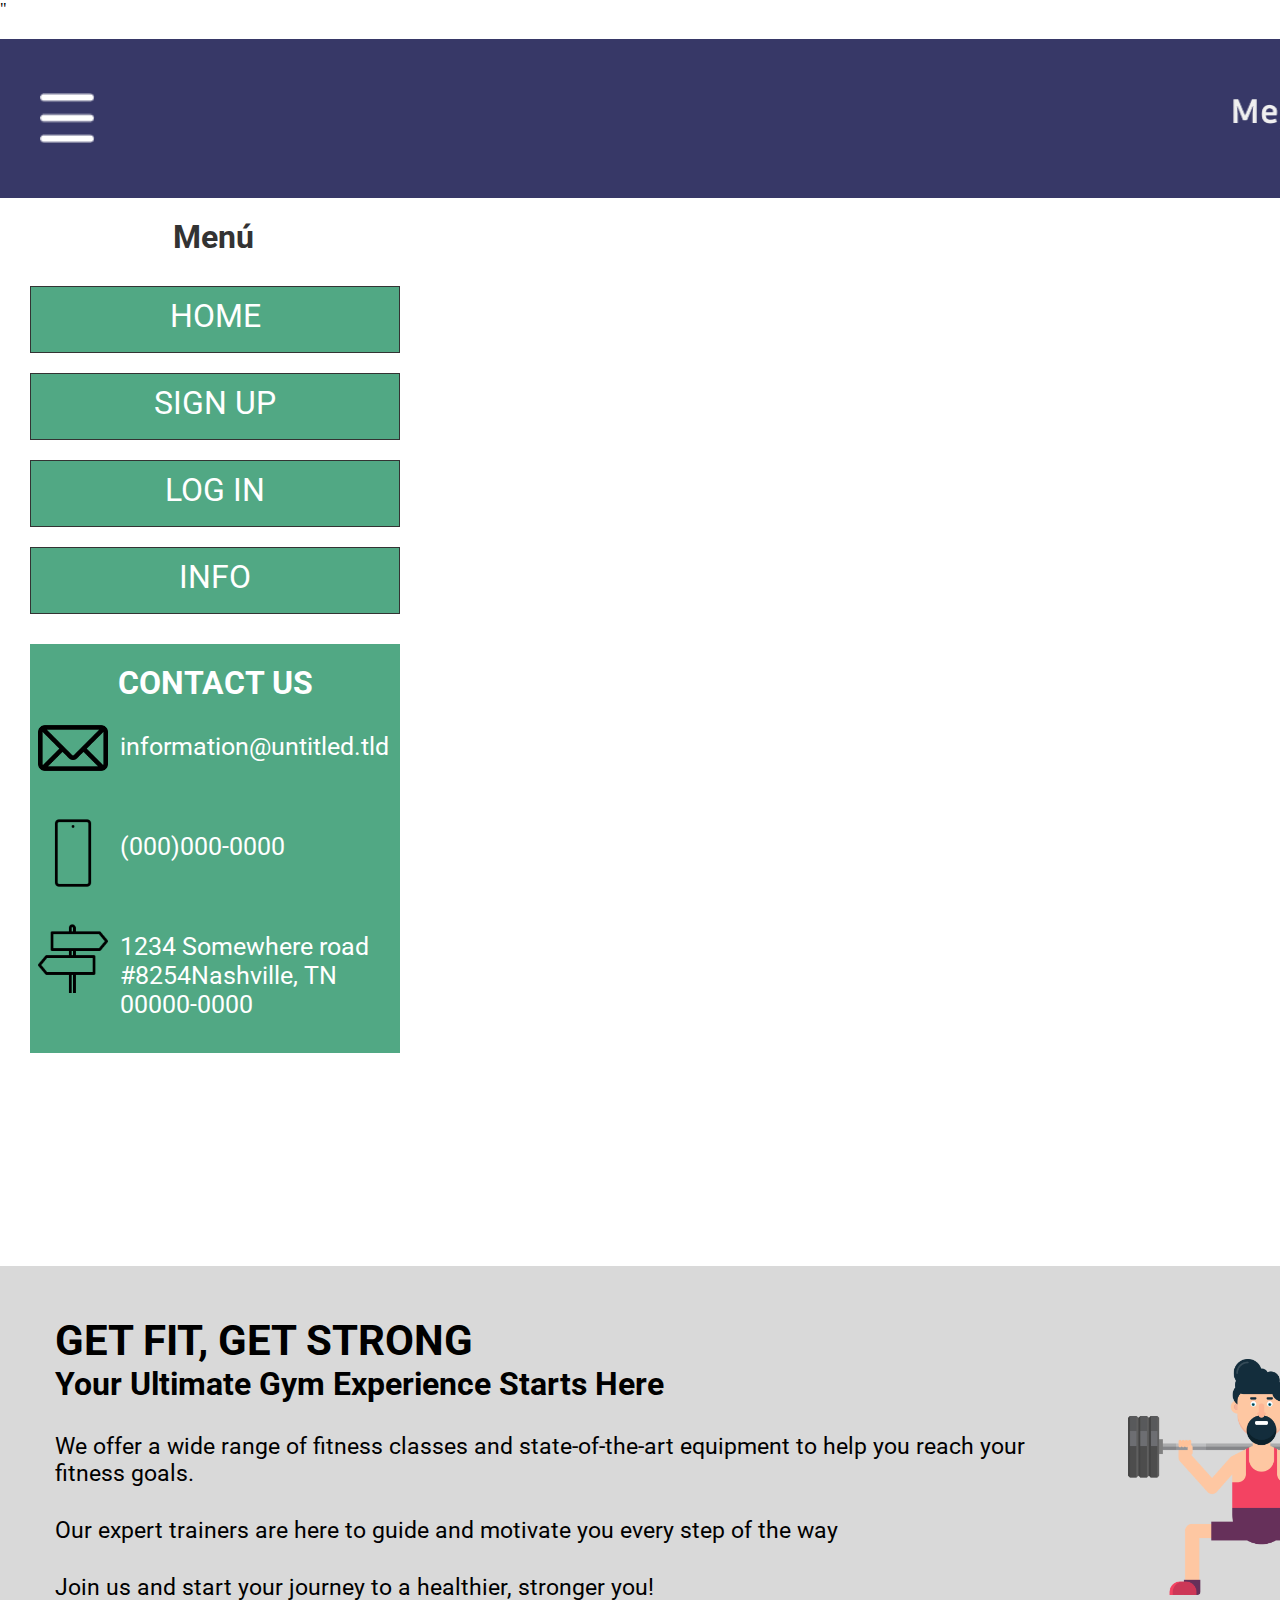
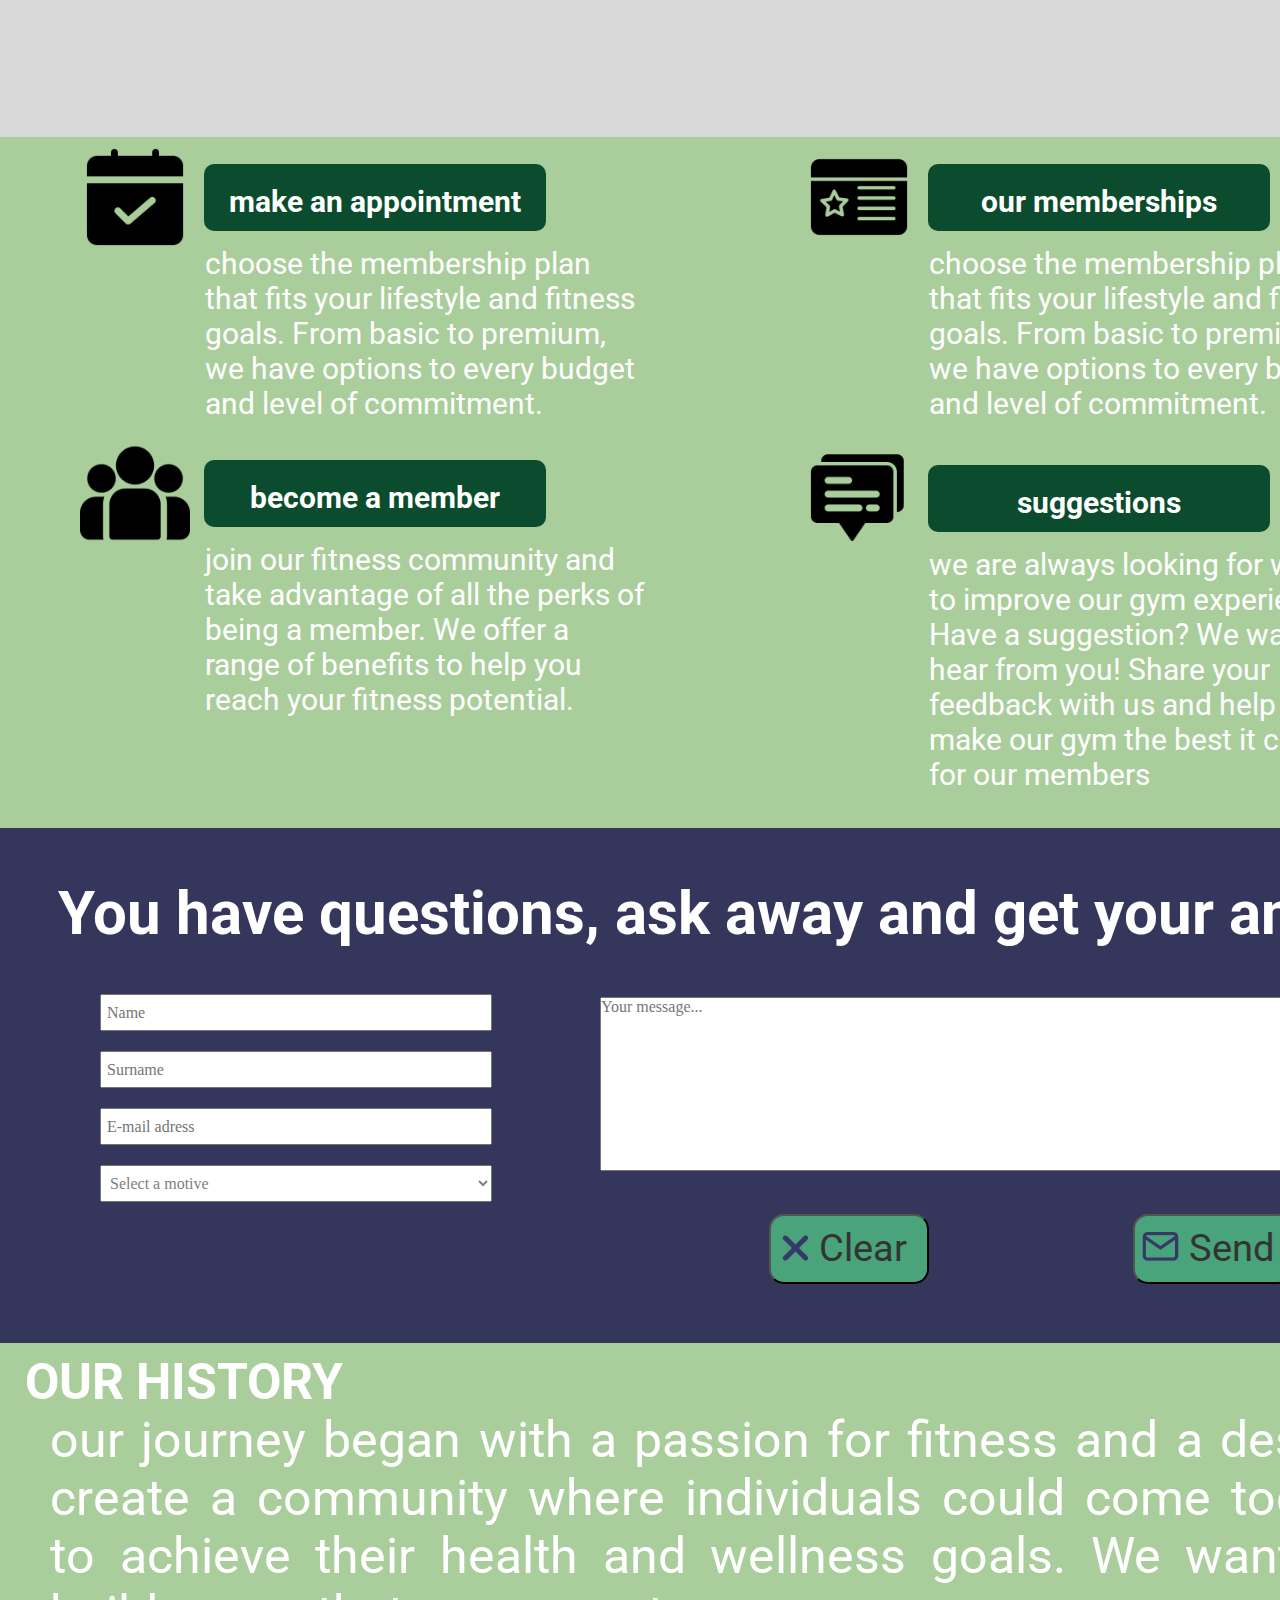
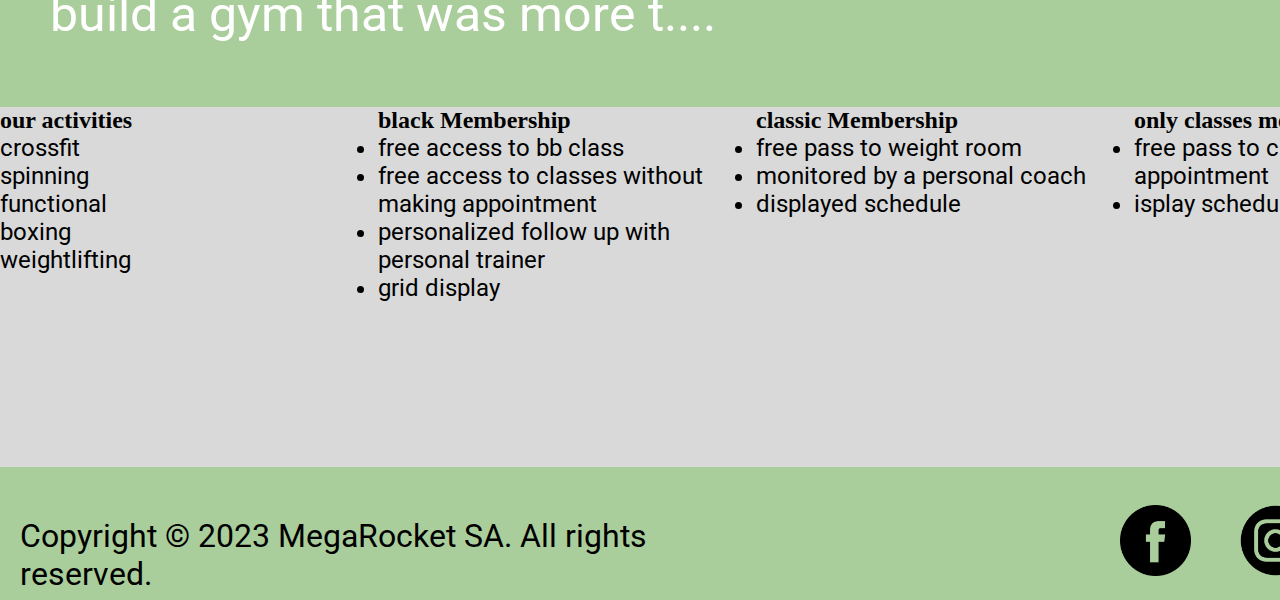
==== commit 7fca9182: "Basp-W03-2023: added styles and finished details" ====
--- a/Week-03/index.html
+++ b/Week-03/index.html
@@ -16,7 +16,8 @@
     </head>
     <body>
         <header>
-            <h1><img src="../assets/images/logoMR.png" alt="MegaRocket"></h1>
+            <h1><img src="../assets/images/logoMR.jpg" alt="MegaRocket"></h1>
+            <img id="burguer-menú" src="../assets/images/burger.png" alt="botónMenú">
         </header>
         <nav>
             <section id="menu" class="menu-section">
@@ -75,7 +76,7 @@
                         we have options to every budget and level of commitment.
                     </p>
                 </div>
-                <div>
+                <div id="become-a-member">
                     <img src="../assets/images/become-a-mebmer.png" alt="Become a Member">
                     <h3>become a member</h3>
                     <p>
@@ -107,8 +108,8 @@
                         <!-- acá me ayude con Chatgtp, lo voy a charlar el lunes con los tutores -->
                     </select>
                     <textarea name="message" placeholder="Your message..."></textarea>
-                    <button class="form-buttom">Clear</button>
-                    <button class="form-buttom">Send</button>
+                    <button class="form-buttom"><img src="../assets/images/clearButtonIcon.png" alt="x">Clear</button>
+                    <button class="form-buttom"><img src="../assets/images/sendbuttonicon.png" alt="letter">Send</button>
                 </form>
             </section>
             <section id="ourHistory" class="history-section">
--- a/Week-03/css/styles.css
+++ b/Week-03/css/styles.css
@@ -9,12 +9,19 @@
     background-color: #373867;
 }
 header img {
-    float: right;
-    overflow: hidden;
+    position: relative;
+    top: 50px;
+    left: 1230px;
     width: 206px;
     height: 42px;
-    padding-top: 55px;
-    padding-right: 60px;
+}
+#burguer-menú {
+    position: relative;
+    top: 0px;
+    left: 40px;
+    margin-top: -18px;
+    width: 55px;
+    height: 50px;
 }
 .menu-section {
     width: 427px;
@@ -177,6 +184,10 @@
     width: 720px;
     height: 285px;
 }
+#become-a-member {
+    position: relative;
+    top: -70px;
+}
 .form-section {
     width: 1512px;
     height: 515px;
@@ -222,6 +233,10 @@
     font-size: 38px;
     color: #333;
 }
+.form-buttom img {
+    position: relative;
+    right: 10px;
+}
 .history-section {
     width: 1512px;
     height: 364px;
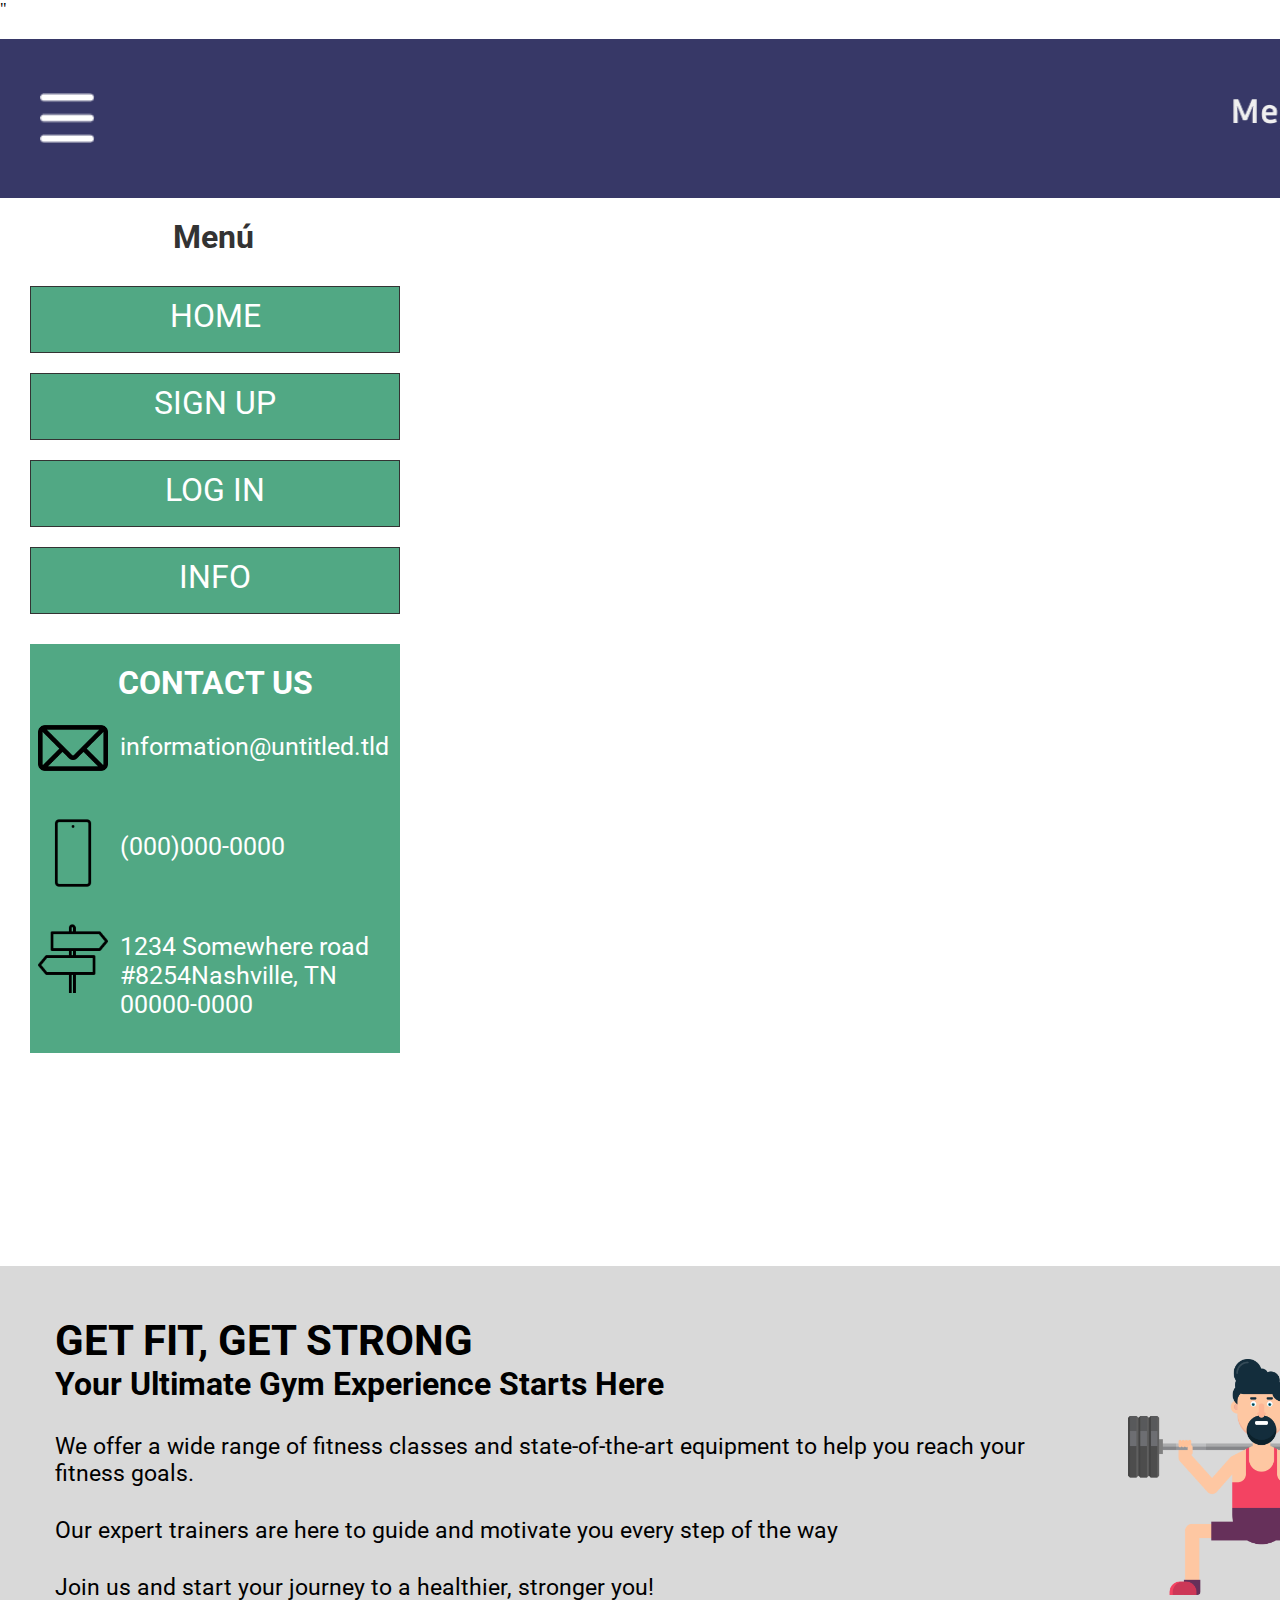
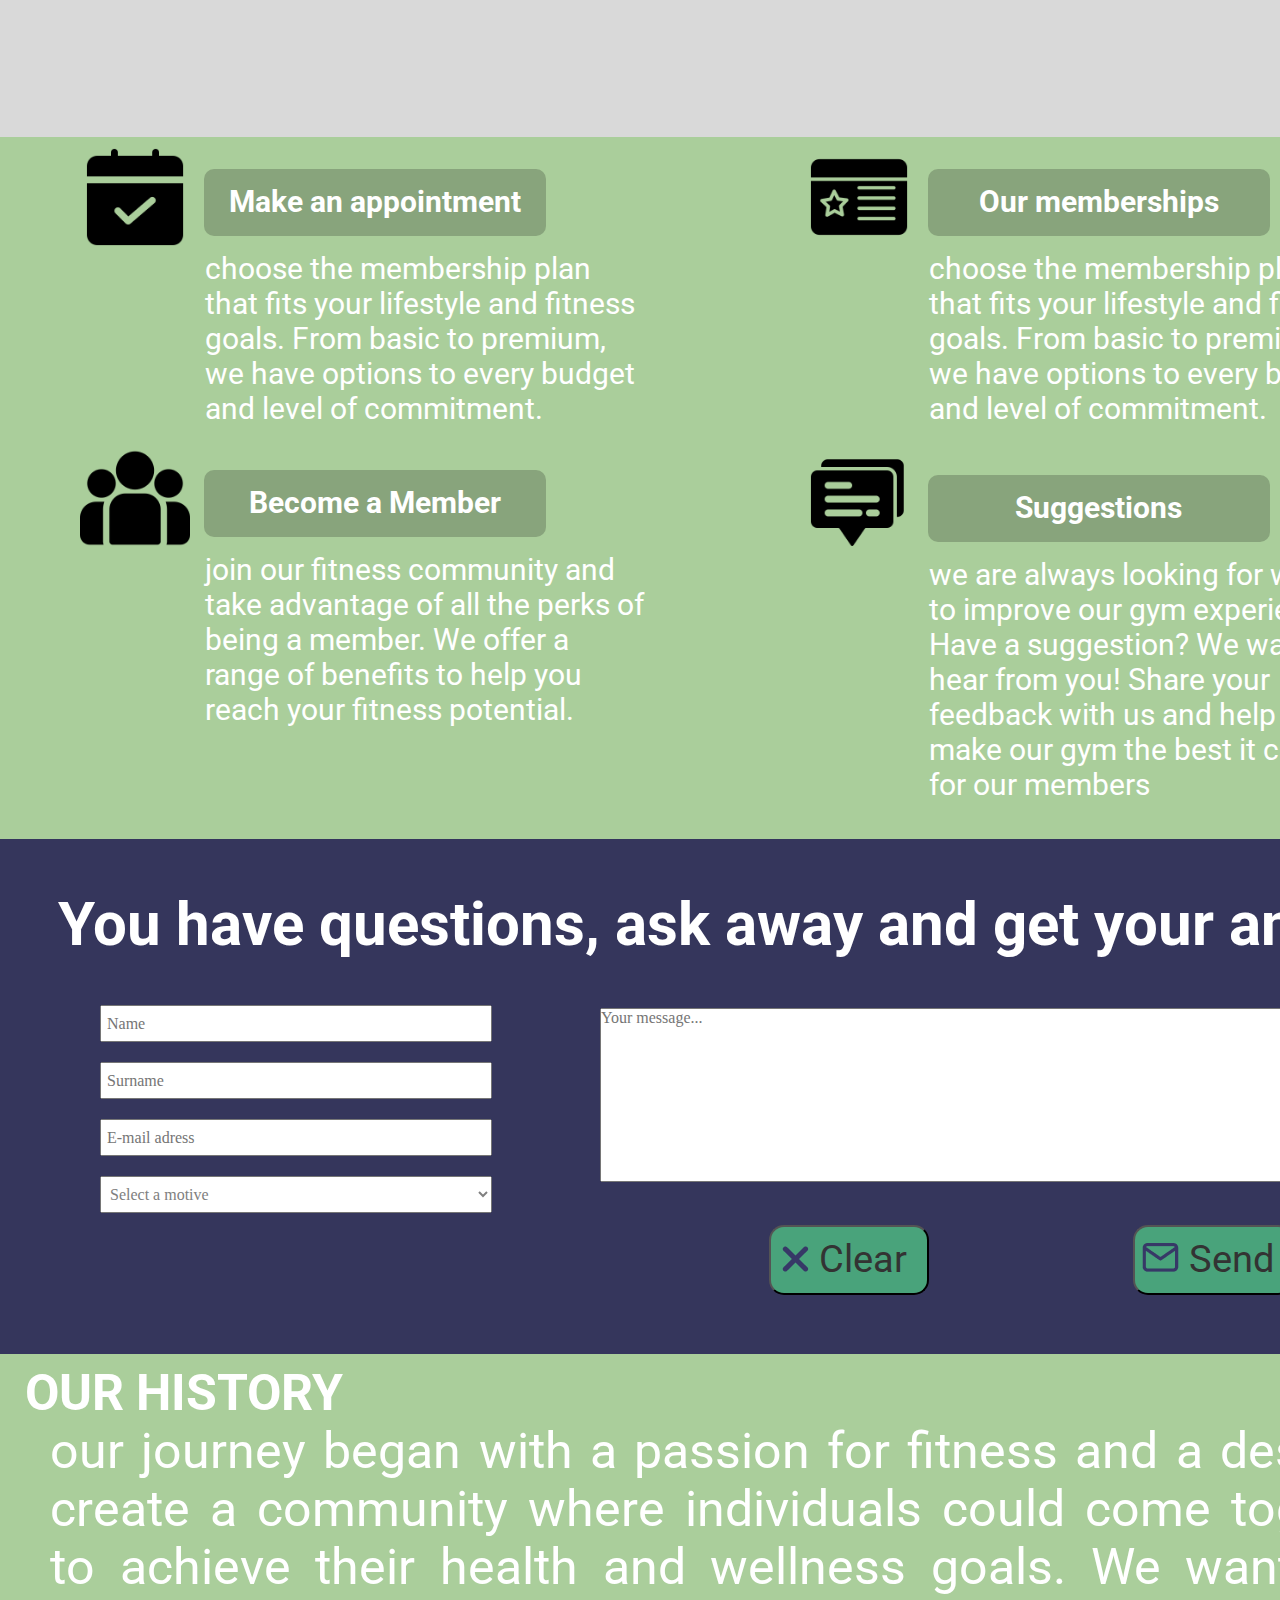
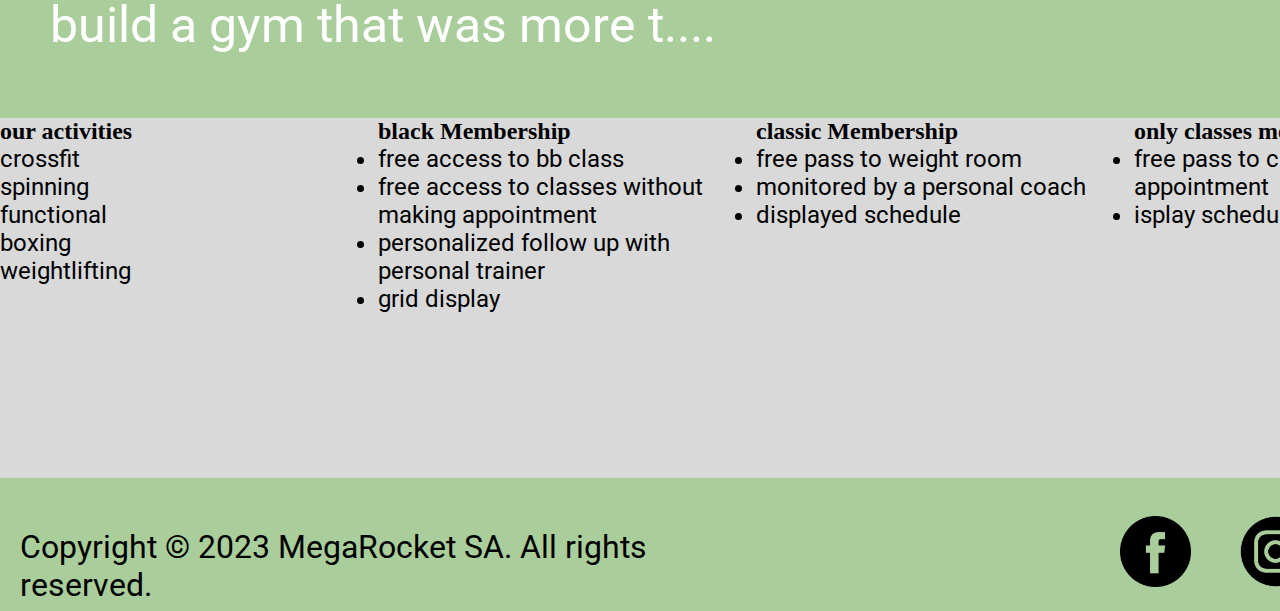
==== commit d23631ab: "Basp-W03-2023: modified info-section" ====
--- a/Week-03/index.html
+++ b/Week-03/index.html
@@ -62,7 +62,7 @@
             <section id="info" class="info-section">
                 <div>
                     <img src="../assets/images/appointment.png" alt="Make an appointment">
-                    <h3>make an appointment</h3>
+                    <h3>Make an appointment</h3>
                     <p>
                         choose the membership plan that fits your lifestyle and fitness goals. From basic to premium,
                         we have options to every budget and level of commitment.
@@ -70,7 +70,7 @@
                 </div>
                 <div>
                     <img src="../assets/images/membership.png" alt="Our memberships">
-                    <h3>our memberships</h3>
+                    <h3>Our memberships</h3>
                     <p>
                         choose the membership plan that fits your lifestyle and fitness goals. From basic to premium,
                         we have options to every budget and level of commitment.
@@ -78,7 +78,7 @@
                 </div>
                 <div id="become-a-member">
                     <img src="../assets/images/become-a-mebmer.png" alt="Become a Member">
-                    <h3>become a member</h3>
+                    <h3>Become a Member</h3>
                     <p>
                         join our fitness community and take advantage of all the perks of being a member. We offer a
                         range of benefits to help you reach your fitness potential.
@@ -86,7 +86,7 @@
                 </div>
                 <div>
                     <img src="../assets/images/suggestions.png" alt="Suggestions">
-                    <h3>suggestions</h3>
+                    <h3>Suggestions</h3>
                     <p>
                         we are always looking for ways to improve our gym experience. Have a suggestion? We want to
                         hear from you! Share your feedback with us and help us make our gym the best it can be for
--- a/Week-03/css/styles.css
+++ b/Week-03/css/styles.css
@@ -142,7 +142,7 @@
 .info-section {
     display: inline-block;
     width: 1512px;
-    height: 691px;
+    height: 702px;
     background-color: #AACE9B;
 }
 .info-section img {
@@ -168,9 +168,9 @@
     left: 10px;
     width: 342px;
     height: 67px;
-    padding-top: 20px;
-    text-align: center;
-    background-color: #0a4c2d;
+    padding-top: 15px;
+    text-align: center;
+    background-color: #88a47c;
     border-radius: 10px;
     font-family: 'Roboto', sans-serif;
     font-size: 30px;
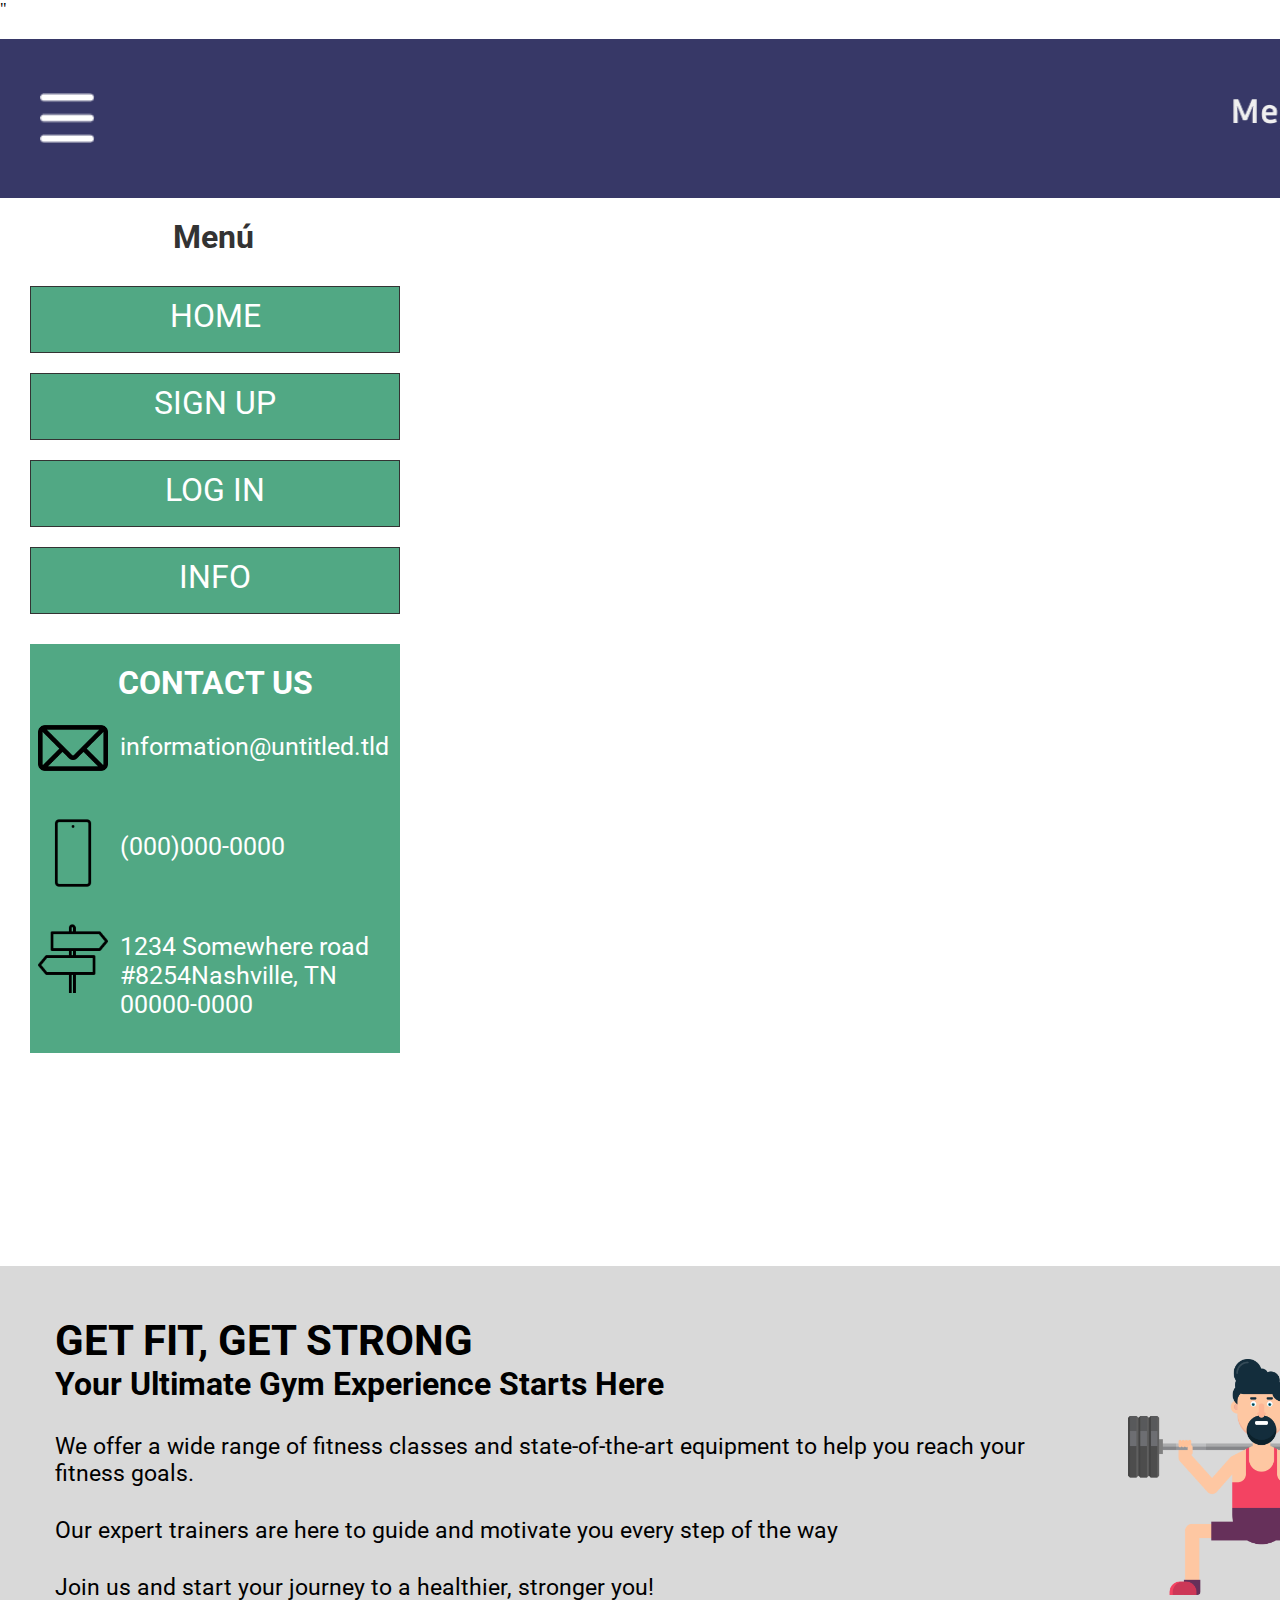
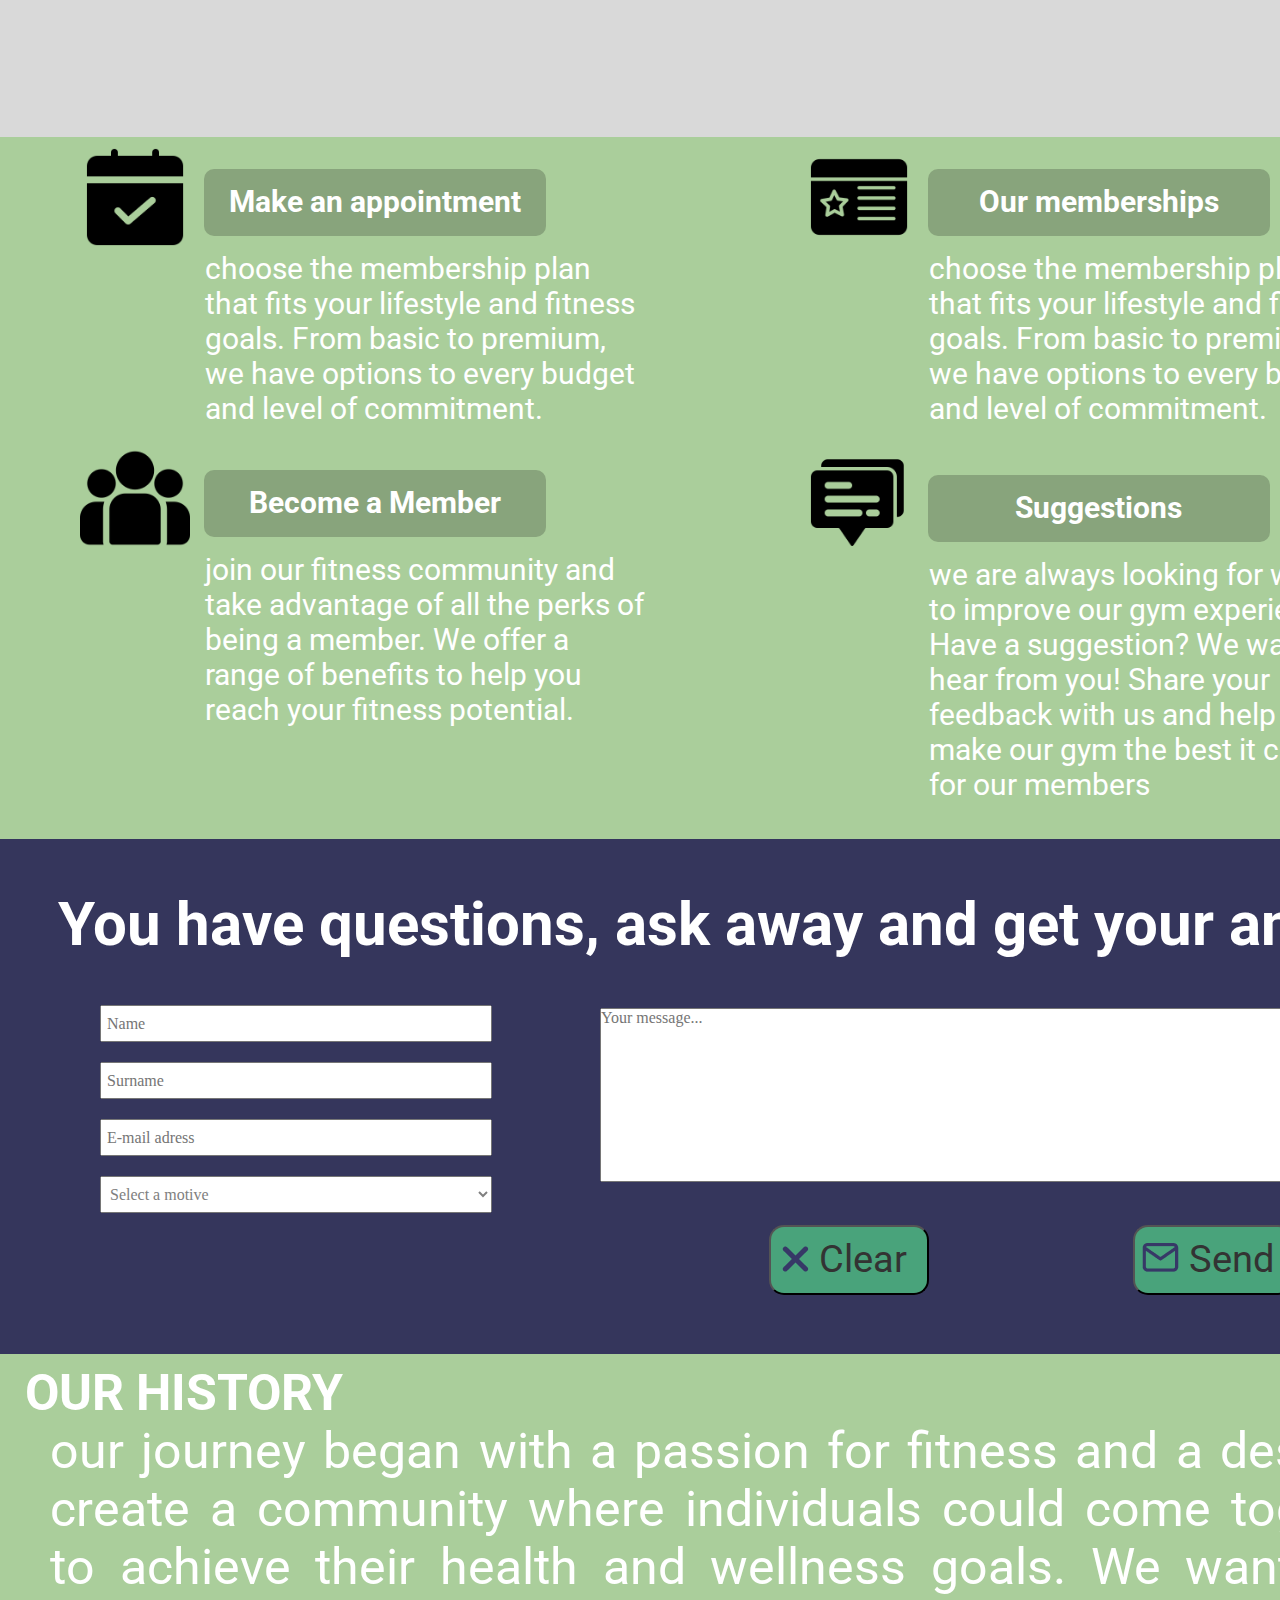
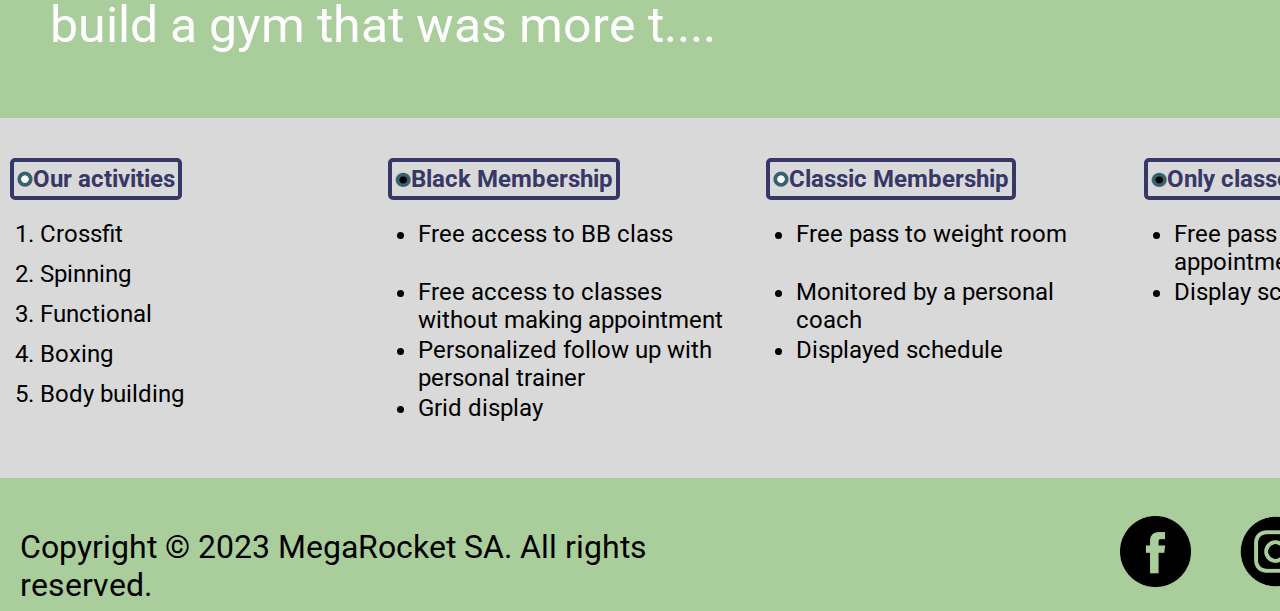
==== commit 5a74d2f0: "Basp-W03-2023: added activities-section and finished CSS" ====
--- a/Week-03/index.html
+++ b/Week-03/index.html
@@ -122,37 +122,37 @@
             </section>
             <section id="activitiesAndMembership" class="activities-section">
                 <div>
-                    <h2>our activities</h2>
+                    <h2><img src="../assets/images/dotwhite.png" alt="dotwhite">Our activities</h2>
                     <ol>
-                        <li>crossfit</li>
-                        <li>spinning</li>
-                        <li>functional</li>
-                        <li>boxing</li>
-                        <li>weightlifting</li>
+                        <li>Crossfit</li>
+                        <li>Spinning</li>
+                        <li>Functional</li>
+                        <li>Boxing</li>
+                        <li>Body building</li>
                     </ol>
                 </div>
                 <div>    
-                    <h2>black Membership</h2>
+                    <h2><img src="../assets/images/dotblue.png" alt="dotblue">Black Membership</h2>
                     <ul>
-                        <li>free access to bb class</li>
-                        <li>free access to classes without making appointment</li>
-                        <li>personalized follow up with personal trainer</li>
-                        <li>grid display</li>
+                        <li>Free access to BB class</li>
+                        <li>Free access to classes without making appointment</li>
+                        <li>Personalized follow up with personal trainer</li>
+                        <li>Grid display</li>
                     </ul>
                 </div>
                 <div>    
-                    <h2>classic Membership</h2>
+                    <h2><img src="../assets/images/dotwhite.png" alt="dotwhite">Classic Membership</h2>
                     <ul>
-                        <li>free pass to weight room</li>
-                        <li>monitored by a personal coach</li>
-                        <li>displayed schedule</li>
+                        <li>Free pass to weight room</li>
+                        <li>Monitored by a personal coach</li>
+                        <li>Displayed schedule</li>
                     </ul>
                 </div>
                 <div>
-                    <h2>only classes membership</h2>
+                    <h2><img src="../assets/images/dotblue.png" alt="dotblue">Only classes membership</h2>
                     <ul>
-                        <li>free pass to classes with prior appointment</li>
-                        <li>isplay schedule</li>
+                        <li>Free pass to classes with prior appointment</li>
+                        <li>Display schedule</li>
                     </ul>
                 </div>
             </section>
--- a/Week-03/css/styles.css
+++ b/Week-03/css/styles.css
@@ -267,18 +267,48 @@
     height: 360px;
     background-color: #D9D9D9
 }
+.activities-section h2 {
+    display: inline-block;
+    position: relative;
+    top: 0px;
+    right: 30px;
+    width: auto;
+    height: auto;
+    padding: 3px;
+    text-align: center;
+    border: 4px solid #373867;
+    border-radius: 5px;
+    font-family: 'Roboto', sans-serif;
+    font-size: 24px;
+    color: #373867;
+}
+.activities-section img {
+    width: 16px;
+    height: 16px;
+}
 .activities-section ol {
     display: inline-block;
     font-family: 'Roboto', sans-serif;
     font-size: 24px;
 }
+.activities-section ol li {
+    height: 40px;
+}
 .activities-section ul {
     display: inline-block;
     font-family: 'Roboto', sans-serif;
     font-size: 24px;
+}
+.activities-section li {
+    width: 326px;
+    height: 58px;
+    padding-top: 20px;
 }
 .activities-section div {
     float: left;
+    position: relative;
+    top: 40px;
+    left: 40px;
     width: 378px;
 }
 .footer {
